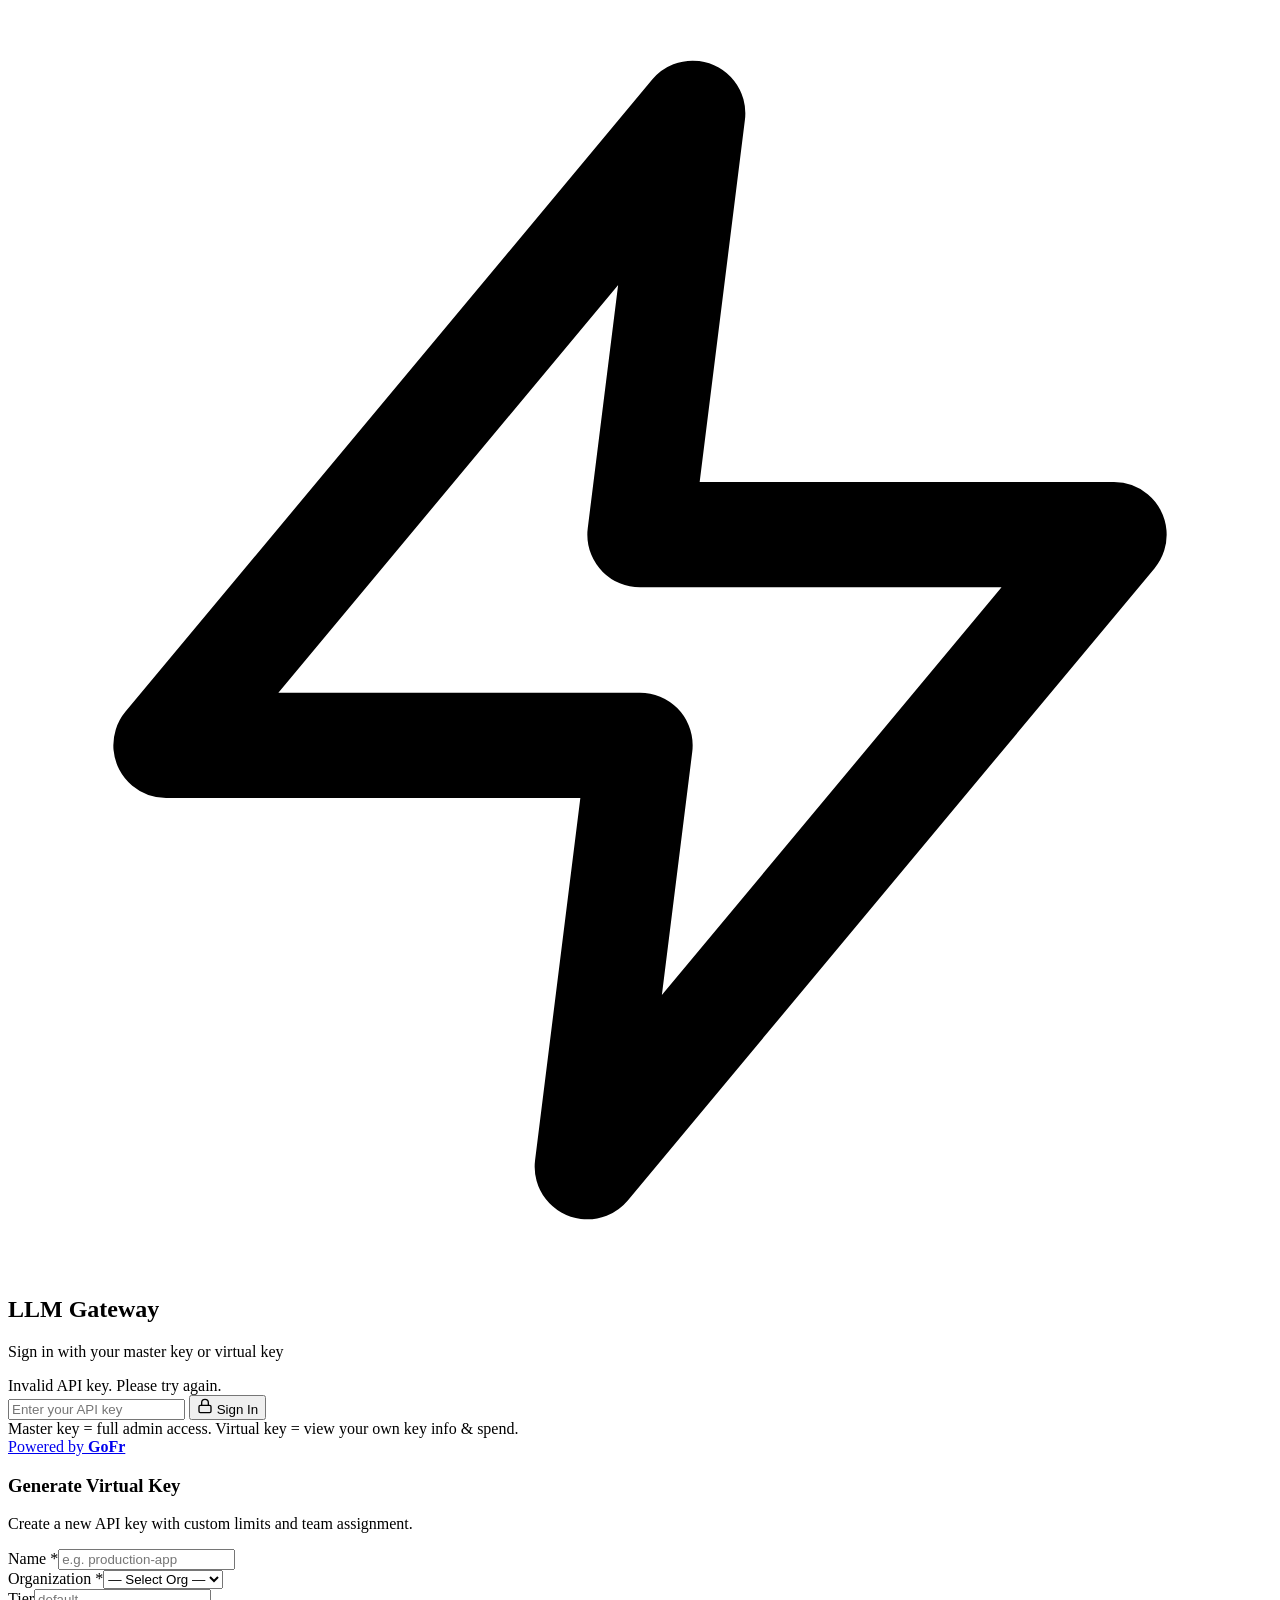
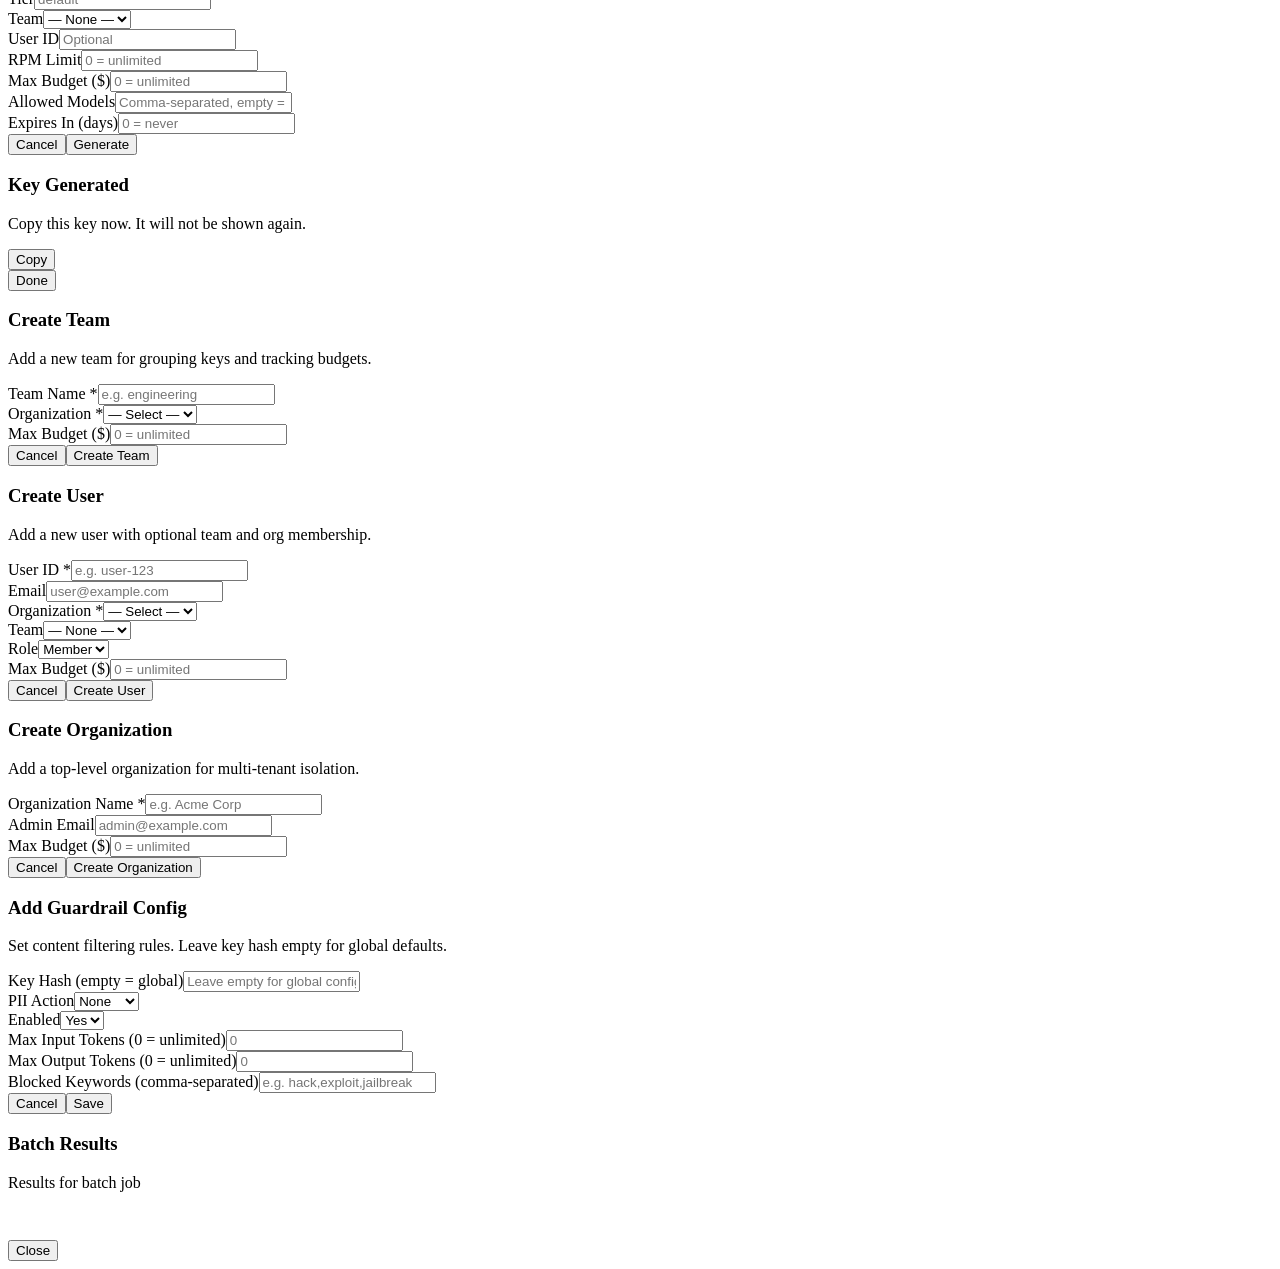
==== templates/admin.html @ 1cd93477 "implement with 6 providers" ====
<!DOCTYPE html>
<html lang="en">
<head>
  <meta charset="UTF-8">
  <meta name="viewport" content="width=device-width, initial-scale=1.0">
  <title>LLM Gateway - Admin</title>
  <link rel="stylesheet" href="/admin/style.css">
  <link rel="icon" href="data:image/svg+xml,<svg xmlns='http://www.w3.org/2000/svg' viewBox='0 0 100 100'><text y='.9em' font-size='90'>⚡</text></svg>">
</head>
<body>

<!-- Login -->
<div id="login" class="login-container">
  <div class="login-box">
    <div class="login-logo">
      <div class="login-logo-icon">
        <svg viewBox="0 0 24 24" fill="none" stroke="currentColor" stroke-width="2" stroke-linecap="round" stroke-linejoin="round"><path d="M13 2L3 14h9l-1 8 10-12h-9l1-8z"/></svg>
      </div>
    </div>
    <h2>LLM Gateway</h2>
    <p class="login-subtitle">Sign in with your master key or virtual key</p>
    <div class="login-error" id="login-error">Invalid API key. Please try again.</div>
    <input type="password" id="login-key" placeholder="Enter your API key" autocomplete="off">
    <button class="btn btn-primary" id="login-btn">
      <svg viewBox="0 0 24 24" width="16" height="16" fill="none" stroke="currentColor" stroke-width="2" stroke-linecap="round" stroke-linejoin="round"><rect x="3" y="11" width="18" height="11" rx="2" ry="2"/><path d="M7 11V7a5 5 0 0 1 10 0v4"/></svg>
      Sign In
    </button>
    <div class="login-hint">Master key = full admin access. Virtual key = view your own key info &amp; spend.</div>
    <div class="login-branding">
      <a href="https://gofr.dev" target="_blank" rel="noopener">
        <img src="/admin/gofr-logo.svg" alt="GoFr" onerror="this.style.display='none'">
        Powered by <strong class="gofr-logo-text">GoFr</strong>
      </a>
    </div>
  </div>
</div>

<!-- App -->
<div id="app" style="display:none">
  <!-- Sidebar -->
  <nav class="sidebar">
    <div class="sidebar-header">
      <div class="sidebar-logo">
        <svg viewBox="0 0 24 24" fill="none" stroke="currentColor" stroke-width="2" stroke-linecap="round" stroke-linejoin="round"><path d="M13 2L3 14h9l-1 8 10-12h-9l1-8z"/></svg>
      </div>
      <div class="sidebar-header-text">
        <h1>LLM Gateway</h1>
        <small>Admin Dashboard</small>
      </div>
    </div>
    <div class="sidebar-nav">

      <!-- User pages (virtual key holder) -->
      <div data-role="user">
        <div class="nav-section-label">My Account</div>
        <a class="nav-item" id="nav-dashboard">
          <svg viewBox="0 0 24 24" fill="none" stroke="currentColor" stroke-width="2" stroke-linecap="round" stroke-linejoin="round"><rect x="3" y="3" width="7" height="7" rx="1"/><rect x="14" y="3" width="7" height="7" rx="1"/><rect x="14" y="14" width="7" height="7" rx="1"/><rect x="3" y="14" width="7" height="7" rx="1"/></svg>
          Dashboard
        </a>
        <a class="nav-item" id="nav-mykey">
          <svg viewBox="0 0 24 24" fill="none" stroke="currentColor" stroke-width="2" stroke-linecap="round" stroke-linejoin="round"><path d="M21 2l-2 2m-7.61 7.61a5.5 5.5 0 1 1-7.778 7.778 5.5 5.5 0 0 1 7.777-7.777zm0 0L15.5 7.5m0 0l3 3L22 7l-3-3m-3.5 3.5L19 4"/></svg>
          My Key
        </a>
        <a class="nav-item" id="nav-myspend">
          <svg viewBox="0 0 24 24" fill="none" stroke="currentColor" stroke-width="2" stroke-linecap="round" stroke-linejoin="round"><line x1="12" y1="1" x2="12" y2="23"/><path d="M17 5H9.5a3.5 3.5 0 0 0 0 7h5a3.5 3.5 0 0 1 0 7H6"/></svg>
          My Usage
        </a>
        <div class="nav-section-label">Tools</div>
        <a class="nav-item" id="nav-playground">
          <svg viewBox="0 0 24 24" fill="none" stroke="currentColor" stroke-width="2" stroke-linecap="round" stroke-linejoin="round"><polygon points="5 3 19 12 5 21 5 3"/></svg>
          Playground
        </a>
        <div class="nav-section-label">Help</div>
        <a class="nav-item" id="nav-docs">
          <svg viewBox="0 0 24 24" fill="none" stroke="currentColor" stroke-width="2" stroke-linecap="round" stroke-linejoin="round"><path d="M2 3h6a4 4 0 0 1 4 4v14a3 3 0 0 0-3-3H2z"/><path d="M22 3h-6a4 4 0 0 0-4 4v14a3 3 0 0 1 3-3h7z"/></svg>
          API Docs
        </a>
      </div>

      <!-- Admin pages -->
      <div data-role="admin">
        <div class="nav-section-label">Overview</div>
        <a class="nav-item" id="nav-dashboard">
          <svg viewBox="0 0 24 24" fill="none" stroke="currentColor" stroke-width="2" stroke-linecap="round" stroke-linejoin="round"><rect x="3" y="3" width="7" height="7" rx="1"/><rect x="14" y="3" width="7" height="7" rx="1"/><rect x="14" y="14" width="7" height="7" rx="1"/><rect x="3" y="14" width="7" height="7" rx="1"/></svg>
          Dashboard
        </a>
        <a class="nav-item" id="nav-models">
          <svg viewBox="0 0 24 24" fill="none" stroke="currentColor" stroke-width="2" stroke-linecap="round" stroke-linejoin="round"><circle cx="12" cy="12" r="3"/><path d="M19.4 15a1.65 1.65 0 0 0 .33 1.82l.06.06a2 2 0 0 1 0 2.83 2 2 0 0 1-2.83 0l-.06-.06a1.65 1.65 0 0 0-1.82-.33 1.65 1.65 0 0 0-1 1.51V21a2 2 0 0 1-2 2 2 2 0 0 1-2-2v-.09A1.65 1.65 0 0 0 9 19.4a1.65 1.65 0 0 0-1.82.33l-.06.06a2 2 0 0 1-2.83 0 2 2 0 0 1 0-2.83l.06-.06A1.65 1.65 0 0 0 4.68 15a1.65 1.65 0 0 0-1.51-1H3a2 2 0 0 1-2-2 2 2 0 0 1 2-2h.09A1.65 1.65 0 0 0 4.6 9a1.65 1.65 0 0 0-.33-1.82l-.06-.06a2 2 0 0 1 0-2.83 2 2 0 0 1 2.83 0l.06.06A1.65 1.65 0 0 0 9 4.68a1.65 1.65 0 0 0 1-1.51V3a2 2 0 0 1 2-2 2 2 0 0 1 2 2v.09a1.65 1.65 0 0 0 1 1.51 1.65 1.65 0 0 0 1.82-.33l.06-.06a2 2 0 0 1 2.83 0 2 2 0 0 1 0 2.83l-.06.06a1.65 1.65 0 0 0-.33 1.82V9a1.65 1.65 0 0 0 1.51 1H21a2 2 0 0 1 2 2 2 2 0 0 1-2 2h-.09a1.65 1.65 0 0 0-1.51 1z"/></svg>
          Models
        </a>
        <a class="nav-item" id="nav-spend">
          <svg viewBox="0 0 24 24" fill="none" stroke="currentColor" stroke-width="2" stroke-linecap="round" stroke-linejoin="round"><line x1="12" y1="1" x2="12" y2="23"/><path d="M17 5H9.5a3.5 3.5 0 0 0 0 7h5a3.5 3.5 0 0 1 0 7H6"/></svg>
          Spend & Usage
        </a>
        <div class="nav-section-label">Management</div>
        <a class="nav-item" id="nav-keys">
          <svg viewBox="0 0 24 24" fill="none" stroke="currentColor" stroke-width="2" stroke-linecap="round" stroke-linejoin="round"><path d="M21 2l-2 2m-7.61 7.61a5.5 5.5 0 1 1-7.778 7.778 5.5 5.5 0 0 1 7.777-7.777zm0 0L15.5 7.5m0 0l3 3L22 7l-3-3m-3.5 3.5L19 4"/></svg>
          Virtual Keys
        </a>
        <a class="nav-item" id="nav-batches">
          <svg viewBox="0 0 24 24" fill="none" stroke="currentColor" stroke-width="2" stroke-linecap="round" stroke-linejoin="round"><polyline points="22 12 18 12 15 21 9 3 6 12 2 12"/></svg>
          Batch Jobs
        </a>
        <div class="nav-section-label">Organization</div>
        <a class="nav-item" id="nav-access">
          <svg viewBox="0 0 24 24" fill="none" stroke="currentColor" stroke-width="2" stroke-linecap="round" stroke-linejoin="round"><path d="M17 21v-2a4 4 0 0 0-4-4H5a4 4 0 0 0-4 4v2"/><circle cx="9" cy="7" r="4"/><path d="M23 21v-2a4 4 0 0 0-3-3.87"/><path d="M16 3.13a4 4 0 0 1 0 7.75"/></svg>
          Access Control
        </a>
        <div class="nav-section-label">Security</div>
        <a class="nav-item" id="nav-guardrails">
          <svg viewBox="0 0 24 24" fill="none" stroke="currentColor" stroke-width="2" stroke-linecap="round" stroke-linejoin="round"><path d="M12 22s8-4 8-10V5l-8-3-8 3v7c0 6 8 10 8 10z"/></svg>
          Guardrails
        </a>
        <a class="nav-item" id="nav-audit">
          <svg viewBox="0 0 24 24" fill="none" stroke="currentColor" stroke-width="2" stroke-linecap="round" stroke-linejoin="round"><path d="M14 2H6a2 2 0 0 0-2 2v16a2 2 0 0 0 2 2h12a2 2 0 0 0 2-2V8z"/><polyline points="14 2 14 8 20 8"/><line x1="16" y1="13" x2="8" y2="13"/><line x1="16" y1="17" x2="8" y2="17"/><polyline points="10 9 9 9 8 9"/></svg>
          Audit Log
        </a>
        <div class="nav-section-label">System</div>
        <a class="nav-item" id="nav-settings">
          <svg viewBox="0 0 24 24" fill="none" stroke="currentColor" stroke-width="2" stroke-linecap="round" stroke-linejoin="round"><circle cx="12" cy="12" r="3"/><path d="M19.4 15a1.65 1.65 0 0 0 .33 1.82l.06.06a2 2 0 0 1-2.83 2.83l-.06-.06a1.65 1.65 0 0 0-1.82-.33 1.65 1.65 0 0 0-1 1.51V21a2 2 0 0 1-4 0v-.09A1.65 1.65 0 0 0 9 19.4a1.65 1.65 0 0 0-1.82.33l-.06.06a2 2 0 0 1-2.83-2.83l.06-.06A1.65 1.65 0 0 0 4.68 15a1.65 1.65 0 0 0-1.51-1H3a2 2 0 0 1 0-4h.09A1.65 1.65 0 0 0 4.6 9a1.65 1.65 0 0 0-.33-1.82l-.06-.06a2 2 0 0 1 2.83-2.83l.06.06A1.65 1.65 0 0 0 9 4.68a1.65 1.65 0 0 0 1-1.51V3a2 2 0 0 1 4 0v.09a1.65 1.65 0 0 0 1 1.51 1.65 1.65 0 0 0 1.82-.33l.06-.06a2 2 0 0 1 2.83 2.83l-.06.06a1.65 1.65 0 0 0-.33 1.82V9c.26.604.852.997 1.51 1H21a2 2 0 0 1 0 4h-.09a1.65 1.65 0 0 0-1.51 1z"/></svg>
          Settings
        </a>
        <div class="nav-section-label">Tools</div>
        <a class="nav-item" id="nav-playground">
          <svg viewBox="0 0 24 24" fill="none" stroke="currentColor" stroke-width="2" stroke-linecap="round" stroke-linejoin="round"><polygon points="5 3 19 12 5 21 5 3"/></svg>
          Playground
        </a>
        <div class="nav-section-label">Help</div>
        <a class="nav-item" id="nav-docs">
          <svg viewBox="0 0 24 24" fill="none" stroke="currentColor" stroke-width="2" stroke-linecap="round" stroke-linejoin="round"><path d="M2 3h6a4 4 0 0 1 4 4v14a3 3 0 0 0-3-3H2z"/><path d="M22 3h-6a4 4 0 0 0-4 4v14a3 3 0 0 1 3-3h7z"/></svg>
          API Docs
        </a>
      </div>
    </div>
    <div class="sidebar-footer">
      <a href="https://gofr.dev" target="_blank" rel="noopener" class="powered-by">
        <img src="/admin/gofr-logo.svg" alt="GoFr" onerror="this.style.display='none'">
        Powered by <span class="gofr-logo-text">GoFr</span>
      </a>
    </div>
  </nav>

  <!-- Main content wrapper -->
  <div class="main-wrapper">
    <div class="topbar">
      <div class="topbar-left">
        <span class="topbar-breadcrumb">Admin &rsaquo; <span id="topbar-page">Dashboard</span></span>
      </div>
      <div class="topbar-right">
        <span class="topbar-role role-admin" id="topbar-role-badge">Admin</span>
        <div class="topbar-user">
          <div class="topbar-avatar" id="topbar-avatar">A</div>
          <span>Admin</span>
        </div>
        <button class="btn-logout" id="btn-logout">
          <svg viewBox="0 0 24 24" fill="none" stroke="currentColor" stroke-width="2" stroke-linecap="round" stroke-linejoin="round"><path d="M9 21H5a2 2 0 0 1-2-2V5a2 2 0 0 1 2-2h4"/><polyline points="16 17 21 12 16 7"/><line x1="21" y1="12" x2="9" y2="12"/></svg>
          Logout
        </button>
      </div>
    </div>

    <main class="main">

      <!-- ==================== ADMIN DASHBOARD ==================== -->
      <div id="page-dashboard">
        <!-- Admin dashboard content -->
        <div data-role="admin">
          <div class="page-header">
            <div><h2>Dashboard</h2><div class="page-header-subtitle">Gateway overview and quick actions</div></div>
            <div class="page-header-actions">
              <button class="btn btn-secondary" id="btn-refresh-dash">
                <svg viewBox="0 0 24 24" width="16" height="16" fill="none" stroke="currentColor" stroke-width="2" stroke-linecap="round" stroke-linejoin="round"><polyline points="23 4 23 10 17 10"/><polyline points="1 20 1 14 7 14"/><path d="M3.51 9a9 9 0 0 1 14.85-3.36L23 10M1 14l4.64 4.36A9 9 0 0 0 20.49 15"/></svg>
                Refresh
              </button>
            </div>
          </div>
          <div class="stats-grid">
            <div class="stat-card"><div class="stat-card-header"><div class="label">Gateway Status</div><div class="stat-card-icon success"><svg viewBox="0 0 24 24" fill="none" stroke="currentColor" stroke-width="2"><path d="M22 11.08V12a10 10 0 1 1-5.93-9.14"/><polyline points="22 4 12 14.01 9 11.01"/></svg></div></div><div class="value success" id="stat-status">&mdash;</div><div class="stat-footer">System health check</div></div>
            <div class="stat-card"><div class="stat-card-header"><div class="label">Models</div><div class="stat-card-icon accent"><svg viewBox="0 0 24 24" fill="none" stroke="currentColor" stroke-width="2"><circle cx="12" cy="12" r="3"/></svg></div></div><div class="value accent" id="stat-models">&mdash;</div><div class="stat-footer">Across all providers</div></div>
            <div class="stat-card"><div class="stat-card-header"><div class="label">Virtual Keys</div><div class="stat-card-icon purple"><svg viewBox="0 0 24 24" fill="none" stroke="currentColor" stroke-width="2"><path d="M21 2l-2 2m-7.61 7.61a5.5 5.5 0 1 1-7.778 7.778 5.5 5.5 0 0 1 7.777-7.777zm0 0L15.5 7.5"/></svg></div></div><div class="value purple" id="stat-keys">&mdash;</div><div class="stat-footer">Active API keys</div></div>
            <div class="stat-card"><div class="stat-card-header"><div class="label">Batch Jobs</div><div class="stat-card-icon warning"><svg viewBox="0 0 24 24" fill="none" stroke="currentColor" stroke-width="2"><polyline points="22 12 18 12 15 21 9 3 6 12 2 12"/></svg></div></div><div class="value warning" id="stat-batches">&mdash;</div><div class="stat-footer">Total submitted</div></div>
          </div>
          <div class="quick-actions">
            <div class="quick-action" onclick="navigate('keys');setTimeout(showGenerateKeyModal,100)"><div class="quick-action-icon" style="background:var(--accent-glow);color:var(--accent)"><svg viewBox="0 0 24 24" fill="none" stroke="currentColor" stroke-width="2"><line x1="12" y1="5" x2="12" y2="19"/><line x1="5" y1="12" x2="19" y2="12"/></svg></div><div class="quick-action-text"><h4>Generate Key</h4><p>Create a new virtual API key</p></div></div>
            <div class="quick-action" onclick="navigate('spend')"><div class="quick-action-icon" style="background:var(--success-glow);color:var(--success)"><svg viewBox="0 0 24 24" fill="none" stroke="currentColor" stroke-width="2"><line x1="12" y1="1" x2="12" y2="23"/><path d="M17 5H9.5a3.5 3.5 0 0 0 0 7h5a3.5 3.5 0 0 1 0 7H6"/></svg></div><div class="quick-action-text"><h4>View Spend</h4><p>Analyze costs across models</p></div></div>
            <div class="quick-action" onclick="navigate('access')"><div class="quick-action-icon" style="background:var(--purple-glow);color:var(--purple)"><svg viewBox="0 0 24 24" fill="none" stroke="currentColor" stroke-width="2"><path d="M17 21v-2a4 4 0 0 0-4-4H5a4 4 0 0 0-4 4v2"/><circle cx="9" cy="7" r="4"/></svg></div><div class="quick-action-text"><h4>Access Control</h4><p>Teams, users &amp; organizations</p></div></div>
          </div>
          <div class="dashboard-grid">
            <div class="card"><div class="card-header"><h3>Recent Activity</h3><button class="btn btn-ghost btn-sm" onclick="navigate('spend')">View All</button></div><div class="card-body no-pad" id="dashboard-activity"><div class="empty-state"><div class="empty-state-icon"><svg viewBox="0 0 24 24" fill="none" stroke="currentColor" stroke-width="2"><polyline points="22 12 18 12 15 21 9 3 6 12 2 12"/></svg></div><h4>No recent activity</h4><p>Activity appears once requests flow through the gateway.</p></div></div></div>
            <div class="card"><div class="card-header"><h3>System Info</h3></div><div class="card-body no-pad" id="dashboard-info">
              <div class="activity-item"><div class="activity-dot accent"></div><div class="activity-text">Framework</div><div class="activity-time" style="color:var(--accent);font-weight:500">GoFr</div></div>
              <div class="activity-item"><div class="activity-dot success"></div><div class="activity-text">Database</div><div class="activity-time">PostgreSQL</div></div>
              <div class="activity-item"><div class="activity-dot success"></div><div class="activity-text">Cache</div><div class="activity-time">Redis</div></div>
              <div class="activity-item"><div class="activity-dot accent"></div><div class="activity-text">Guardrails</div><div class="activity-time">Enabled</div></div>
              <div class="activity-item"><div class="activity-dot success"></div><div class="activity-text">Teams</div><div class="activity-time" id="info-teams">&mdash;</div></div>
              <div class="activity-item"><div class="activity-dot success"></div><div class="activity-text">Users</div><div class="activity-time" id="info-users">&mdash;</div></div>
            </div></div>
          </div>
        </div>

        <!-- User dashboard content -->
        <div data-role="user">
          <div class="page-header">
            <div><h2>My Dashboard</h2><div class="page-header-subtitle">Your key information and usage overview</div></div>
            <div class="page-header-actions">
              <button class="btn btn-secondary" id="btn-refresh-dash">
                <svg viewBox="0 0 24 24" width="16" height="16" fill="none" stroke="currentColor" stroke-width="2"><polyline points="23 4 23 10 17 10"/><polyline points="1 20 1 14 7 14"/><path d="M3.51 9a9 9 0 0 1 14.85-3.36L23 10M1 14l4.64 4.36A9 9 0 0 0 20.49 15"/></svg>
                Refresh
              </button>
            </div>
          </div>
          <div class="stats-grid" id="user-dash-stats"></div>
          <div class="dashboard-grid">
            <div class="card" id="user-dash-spend"><div class="card-header"><h3>My Usage</h3></div><div class="card-body"><p class="text-muted">Loading...</p></div></div>
            <div class="card"><div class="card-header"><h3>Key Details</h3></div><div class="card-body no-pad" id="user-dash-info"><p class="text-muted" style="padding:20px">Loading...</p></div></div>
          </div>
        </div>
      </div>

      <!-- ==================== MY KEY (user) ==================== -->
      <div id="page-mykey" class="hidden">
        <div class="page-header"><div><h2>My Key</h2><div class="page-header-subtitle">Your virtual key details and limits</div></div></div>
        <div id="mykey-content"><p class="text-muted">Loading...</p></div>
      </div>

      <!-- ==================== MY SPEND (user) ==================== -->
      <div id="page-myspend" class="hidden">
        <div class="page-header">
          <div><h2>My Usage</h2><div class="page-header-subtitle">Your personal spend and token usage</div></div>
          <div class="page-header-actions">
            <select id="myspend-group-by" style="width:160px">
              <option value="model">Group by Model</option>
              <option value="provider">Group by Provider</option>
            </select>
            <button class="btn btn-secondary" onclick="loadMySpend()">Refresh</button>
          </div>
        </div>
        <div class="spend-summary">
          <div class="spend-card"><div class="label">My Total Spend</div><div class="value" id="myspend-total" style="color:var(--success)">$0.00</div></div>
          <div class="spend-card"><div class="label">My Requests</div><div class="value" id="myspend-requests" style="color:var(--accent)">0</div></div>
          <div class="spend-card"><div class="label">My Tokens</div><div class="value" id="myspend-tokens" style="color:var(--purple)">0</div></div>
        </div>
        <div class="card"><div class="card-header"><h3>Usage Breakdown</h3></div><div class="card-body no-pad">
          <table><thead><tr><th id="myspend-col-group">Model</th><th>Requests</th><th>Tokens</th><th>Cost</th></tr></thead>
          <tbody id="myspend-tbody"><tr><td colspan="4" class="text-muted" style="text-align:center;padding:40px">Loading...</td></tr></tbody></table>
        </div></div>
      </div>

      <!-- ==================== MODELS (admin) ==================== -->
      <div id="page-models" class="hidden">
        <div class="page-header">
          <div><h2>Models</h2><div class="page-header-subtitle">All available models across configured providers</div></div>
          <div class="page-header-actions">
            <input type="text" id="models-search" placeholder="Search models..." style="width:240px">
            <button class="btn btn-secondary" onclick="loadModels()">Refresh</button>
          </div>
        </div>
        <div class="stats-grid" id="models-provider-stats"></div>
        <div class="card"><div class="card-body no-pad">
          <table><thead><tr><th>Model ID</th><th>Provider</th><th>Type</th></tr></thead>
          <tbody id="models-tbody"><tr><td colspan="3" class="text-muted" style="text-align:center;padding:40px">Loading...</td></tr></tbody></table>
        </div></div>
      </div>

      <!-- ==================== SPEND (admin) ==================== -->
      <div id="page-spend" class="hidden">
        <div class="page-header">
          <div><h2>Spend & Usage</h2><div class="page-header-subtitle">Cost breakdown across models and providers</div></div>
          <div class="page-header-actions">
            <select id="spend-group-by" style="width:160px"><option value="model">Group by Model</option><option value="provider">Group by Provider</option><option value="key">Group by Key</option><option value="team">Group by Team</option><option value="user">Group by User</option><option value="org">Group by Org</option></select>
            <button class="btn btn-secondary" onclick="loadSpend()">Refresh</button>
          </div>
        </div>
        <div class="spend-summary">
          <div class="spend-card"><div class="label">Total Spend</div><div class="value" id="spend-total" style="color:var(--success)">$0.00</div></div>
          <div class="spend-card"><div class="label">Total Requests</div><div class="value" id="spend-requests" style="color:var(--accent)">0</div></div>
          <div class="spend-card"><div class="label">Total Tokens</div><div class="value" id="spend-tokens" style="color:var(--purple)">0</div></div>
        </div>
        <div class="card"><div class="card-header"><h3 id="spend-table-title">Usage by Model</h3></div><div class="card-body no-pad">
          <table><thead><tr><th id="spend-col-group">Model</th><th>Requests</th><th>Tokens</th><th>Cost</th><th>Period</th></tr></thead>
          <tbody id="spend-tbody"><tr><td colspan="5" class="text-muted" style="text-align:center;padding:40px">Loading...</td></tr></tbody></table>
        </div></div>
      </div>

      <!-- ==================== KEYS (admin) ==================== -->
      <div id="page-keys" class="hidden">
        <div class="page-header">
          <div><h2>Virtual Keys</h2><div class="page-header-subtitle">Manage API keys for your teams and applications</div></div>
          <div class="page-header-actions">
            <button class="btn btn-secondary" onclick="loadKeys()">Refresh</button>
            <button class="btn btn-primary" id="btn-generate-key"><svg viewBox="0 0 24 24" width="16" height="16" fill="none" stroke="currentColor" stroke-width="2"><line x1="12" y1="5" x2="12" y2="19"/><line x1="5" y1="12" x2="19" y2="12"/></svg> Generate Key</button>
          </div>
        </div>
        <div class="card"><div class="card-body no-pad">
          <table><thead><tr><th>Key Prefix</th><th>Name</th><th>Team</th><th>Tier</th><th>RPM Limit</th><th>Status</th><th style="text-align:right">Actions</th></tr></thead>
          <tbody id="keys-tbody"><tr><td colspan="7" class="text-muted" style="text-align:center;padding:40px">Loading...</td></tr></tbody></table>
        </div></div>
      </div>

      <!-- ==================== BATCHES (admin) ==================== -->
      <div id="page-batches" class="hidden">
        <div class="page-header"><div><h2>Batch Jobs</h2><div class="page-header-subtitle">Submit and track batch processing jobs</div></div><div class="page-header-actions"><button class="btn btn-secondary" onclick="loadBatches()">Refresh</button></div></div>
        <div class="card"><div class="card-body no-pad">
          <table><thead><tr><th>ID</th><th>Status</th><th>Total</th><th>Progress</th><th>Created</th><th style="text-align:right">Actions</th></tr></thead>
          <tbody id="batches-tbody"><tr><td colspan="6" class="text-muted" style="text-align:center;padding:40px">Loading...</td></tr></tbody></table>
        </div></div>
      </div>

      <!-- ==================== ACCESS CONTROL (admin) ==================== -->
      <div id="page-access" class="hidden">
        <div class="page-header">
          <div><h2>Access Control</h2><div class="page-header-subtitle">Manage teams, users, and organizations</div></div>
        </div>
        <div class="tab-bar" id="access-tabs">
          <button class="tab active" data-tab="teams" onclick="switchAccessTab('teams')">Teams</button>
          <button class="tab" data-tab="users" onclick="switchAccessTab('users')">Users</button>
          <button class="tab" data-tab="orgs" onclick="switchAccessTab('orgs')">Organizations</button>
        </div>

        <div id="access-tab-teams">
          <div style="display:flex;justify-content:flex-end;gap:8px;margin-bottom:16px">
            <button class="btn btn-secondary" onclick="loadTeams()">Refresh</button>
            <button class="btn btn-primary" id="btn-create-team"><svg viewBox="0 0 24 24" width="16" height="16" fill="none" stroke="currentColor" stroke-width="2"><line x1="12" y1="5" x2="12" y2="19"/><line x1="5" y1="12" x2="19" y2="12"/></svg> Create Team</button>
          </div>
          <div class="card"><div class="card-body no-pad">
            <table><thead><tr><th>ID</th><th>Name</th><th>Org ID</th><th>Max Budget</th><th>Created</th><th style="text-align:right">Actions</th></tr></thead>
            <tbody id="teams-tbody"><tr><td colspan="6" class="text-muted" style="text-align:center;padding:40px">Loading...</td></tr></tbody></table>
          </div></div>
        </div>

        <div id="access-tab-users" class="hidden">
          <div style="display:flex;justify-content:flex-end;gap:8px;margin-bottom:16px">
            <button class="btn btn-secondary" onclick="loadUsers()">Refresh</button>
            <button class="btn btn-primary" id="btn-create-user"><svg viewBox="0 0 24 24" width="16" height="16" fill="none" stroke="currentColor" stroke-width="2"><line x1="12" y1="5" x2="12" y2="19"/><line x1="5" y1="12" x2="19" y2="12"/></svg> Create User</button>
          </div>
          <div class="card"><div class="card-body no-pad">
            <table><thead><tr><th>ID</th><th>User ID</th><th>Email</th><th>Role</th><th>Team</th><th>Org</th><th>Max Budget</th><th style="text-align:right">Actions</th></tr></thead>
            <tbody id="users-tbody"><tr><td colspan="8" class="text-muted" style="text-align:center;padding:40px">Loading...</td></tr></tbody></table>
          </div></div>
        </div>

        <div id="access-tab-orgs" class="hidden">
          <div style="display:flex;justify-content:flex-end;gap:8px;margin-bottom:16px">
            <button class="btn btn-secondary" onclick="loadOrgs()">Refresh</button>
            <button class="btn btn-primary" id="btn-create-org"><svg viewBox="0 0 24 24" width="16" height="16" fill="none" stroke="currentColor" stroke-width="2"><line x1="12" y1="5" x2="12" y2="19"/><line x1="5" y1="12" x2="19" y2="12"/></svg> Create Organization</button>
          </div>
          <div class="card"><div class="card-body no-pad">
            <table><thead><tr><th>ID</th><th>Name</th><th>Admin</th><th>Max Budget</th><th>Created</th><th style="text-align:right">Actions</th></tr></thead>
            <tbody id="orgs-tbody"><tr><td colspan="6" class="text-muted" style="text-align:center;padding:40px">Loading...</td></tr></tbody></table>
          </div></div>
        </div>
      </div>

      <!-- ==================== GUARDRAILS (admin) ==================== -->
      <div id="page-guardrails" class="hidden">
        <div class="page-header">
          <div><h2>Guardrails</h2><div class="page-header-subtitle">Content filtering and safety configurations (env defaults + DB overrides)</div></div>
          <div class="page-header-actions">
            <button class="btn btn-secondary" onclick="loadGuardrails()">Refresh</button>
            <button class="btn btn-primary" id="btn-add-guardrail"><svg viewBox="0 0 24 24" width="16" height="16" fill="none" stroke="currentColor" stroke-width="2"><line x1="12" y1="5" x2="12" y2="19"/><line x1="5" y1="12" x2="19" y2="12"/></svg> Add Config</button>
          </div>
        </div>
        <div class="guardrail-info card">
          <div class="card-body" style="padding:14px 20px;font-size:12px;color:var(--text-muted);line-height:1.6">
            <strong style="color:var(--text-secondary)">How it works:</strong> Environment variables set the global defaults. DB configs (below) override them. A row with empty key_hash is the <strong>global DB override</strong>. Rows with a key_hash apply only to that specific virtual key.
          </div>
        </div>
        <div class="card"><div class="card-header"><h3>Guardrail Configurations</h3></div><div class="card-body no-pad">
          <table><thead><tr><th>Scope</th><th>PII Action</th><th>Max Input Tokens</th><th>Max Output Tokens</th><th>Blocked Keywords</th><th>Enabled</th><th style="text-align:right">Actions</th></tr></thead>
          <tbody id="guardrails-tbody"><tr><td colspan="7" class="text-muted" style="text-align:center;padding:40px">Loading...</td></tr></tbody></table>
        </div></div>
      </div>

      <!-- ==================== SETTINGS (admin) ==================== -->
      <div id="page-settings" class="hidden">
        <div class="page-header">
          <div><h2>Settings</h2><div class="page-header-subtitle">Current gateway configuration (from environment / .env file)</div></div>
          <div class="page-header-actions"><button class="btn btn-secondary" onclick="loadSettings()">Refresh</button></div>
        </div>
        <div class="card" style="margin-bottom: 20px">
          <div class="card-header"><h3>Provider Configuration</h3><div class="card-header-subtitle" style="font-size:12px;color:var(--text-muted);margin-left:12px">Add or update provider API keys. Changes take effect on restart.</div></div>
          <div class="card-body">
            <div class="settings-provider-grid" id="provider-config-form">
              <div class="form-group">
                <label>OpenAI API Key</label>
                <div class="settings-input-row">
                  <input type="password" id="cfg-openai-key" placeholder="sk-..." class="settings-key-input">
                  <button class="btn btn-sm btn-secondary" onclick="toggleKeyVisibility('cfg-openai-key')">Show</button>
                </div>
                <span class="settings-provider-status" id="cfg-openai-status"></span>
              </div>
              <div class="form-group">
                <label>Anthropic API Key</label>
                <div class="settings-input-row">
                  <input type="password" id="cfg-anthropic-key" placeholder="sk-ant-...">
                  <button class="btn btn-sm btn-secondary" onclick="toggleKeyVisibility('cfg-anthropic-key')">Show</button>
                </div>
                <span class="settings-provider-status" id="cfg-anthropic-status"></span>
              </div>
              <div class="form-group">
                <label>Groq API Key</label>
                <div class="settings-input-row">
                  <input type="password" id="cfg-groq-key" placeholder="gsk_...">
                  <button class="btn btn-sm btn-secondary" onclick="toggleKeyVisibility('cfg-groq-key')">Show</button>
                </div>
                <span class="settings-provider-status" id="cfg-groq-status"></span>
              </div>
              <div class="form-group">
                <label>DeepSeek API Key</label>
                <div class="settings-input-row">
                  <input type="password" id="cfg-deepseek-key" placeholder="sk-...">
                  <button class="btn btn-sm btn-secondary" onclick="toggleKeyVisibility('cfg-deepseek-key')">Show</button>
                </div>
                <span class="settings-provider-status" id="cfg-deepseek-status"></span>
              </div>
              <div class="form-group">
                <label>Gemini API Key</label>
                <div class="settings-input-row">
                  <input type="password" id="cfg-gemini-key" placeholder="AI...">
                  <button class="btn btn-sm btn-secondary" onclick="toggleKeyVisibility('cfg-gemini-key')">Show</button>
                </div>
                <span class="settings-provider-status" id="cfg-gemini-status"></span>
              </div>
              <div class="form-group">
                <label>Ollama Base URL</label>
                <div class="settings-input-row">
                  <input type="text" id="cfg-ollama-url" placeholder="http://localhost:11434">
                </div>
                <span class="settings-provider-status" id="cfg-ollama-status"></span>
              </div>
            </div>
            <div style="margin-top: 16px; display: flex; gap: 8px;">
              <button class="btn btn-primary" id="save-provider-config" onclick="saveProviderConfig()">Save Provider Config</button>
              <span id="provider-config-status" style="align-self: center; font-size: 13px; color: var(--text-secondary)"></span>
            </div>
          </div>
        </div>
        <div id="settings-content"><p class="text-muted">Loading...</p></div>
      </div>

      <!-- ==================== AUDIT LOG (admin) ==================== -->
      <div id="page-audit" class="hidden">
        <div class="page-header">
          <div><h2>Audit Log</h2><div class="page-header-subtitle">Track all administrative actions</div></div>
          <div class="page-header-actions">
            <select id="audit-entity-filter" style="width:150px"><option value="">All Entities</option><option value="team">Teams</option><option value="user">Users</option><option value="organization">Organizations</option><option value="virtual_key">Virtual Keys</option></select>
            <select id="audit-action-filter" style="width:150px"><option value="">All Actions</option><option value="create">Create</option><option value="delete">Delete</option><option value="rotate">Rotate</option></select>
            <button class="btn btn-secondary" onclick="loadAudit()">Refresh</button>
          </div>
        </div>
        <div class="card"><div class="card-body no-pad">
          <table><thead><tr><th>ID</th><th>Action</th><th>Entity Type</th><th>Entity ID</th><th>Actor</th><th>Details</th><th>Timestamp</th></tr></thead>
          <tbody id="audit-tbody"><tr><td colspan="7" class="text-muted" style="text-align:center;padding:40px">Loading...</td></tr></tbody></table>
        </div></div>
      </div>

      <!-- ==================== PLAYGROUND ==================== -->
      <div id="page-playground" class="hidden">
        <div class="page-header">
          <div><h2>API Playground</h2><div class="page-header-subtitle">Test API calls directly from your browser</div></div>
        </div>
        <div class="playground-layout">
          <div class="playground-input card">
            <div class="card-header"><h3>Request</h3></div>
            <div class="card-body">
              <div class="form-group">
                <label>Model</label>
                <select id="pg-model"><option value="">Loading models...</option></select>
              </div>
              <div class="form-group">
                <label>System Prompt <span class="text-muted">(optional)</span></label>
                <textarea id="pg-system" rows="2" placeholder="You are a helpful assistant."></textarea>
              </div>
              <div class="form-group">
                <label>Message</label>
                <textarea id="pg-message" rows="6" placeholder="Type your message here... (Ctrl+Enter to send)"></textarea>
              </div>
              <div class="form-row">
                <div class="form-group">
                  <label>Temperature: <span id="pg-temp-value">0.7</span></label>
                  <input type="range" id="pg-temperature" min="0" max="2" step="0.1" value="0.7">
                </div>
                <div class="form-group">
                  <label>Max Tokens</label>
                  <input type="number" id="pg-max-tokens" value="1000" min="1" max="128000">
                </div>
              </div>
              <div class="form-row" style="align-items:center">
                <div class="form-group" style="flex:0 0 auto">
                  <label style="display:flex;align-items:center;gap:8px;cursor:pointer"><input type="checkbox" id="pg-websearch" style="width:auto"> Enable Web Search</label>
                </div>
                <div class="form-group" id="pg-websearch-opts" style="display:none">
                  <label>Search Context</label>
                  <select id="pg-search-context" style="width:auto"><option value="medium">Medium</option><option value="low">Low</option><option value="high">High</option></select>
                </div>
              </div>
              <button class="btn btn-primary" id="pg-send" style="width:100%;justify-content:center">
                <svg viewBox="0 0 24 24" width="16" height="16" fill="none" stroke="currentColor" stroke-width="2" stroke-linecap="round" stroke-linejoin="round"><line x1="22" y1="2" x2="11" y2="13"/><polygon points="22 2 15 22 11 13 2 9 22 2"/></svg>
                Send Request
              </button>
            </div>
          </div>
          <div class="playground-output card">
            <div class="card-header">
              <h3>Response</h3>
              <div class="playground-tabs">
                <button class="playground-tab active" data-tab="response" onclick="switchPlaygroundTab('response')">Output</button>
                <button class="playground-tab" data-tab="curl" onclick="switchPlaygroundTab('curl')">Request</button>
              </div>
            </div>
            <div class="card-body">
              <div id="pg-tab-response">
                <div class="playground-response" id="pg-response">
                  <div class="empty-state" style="padding:32px 16px">
                    <div class="empty-state-icon"><svg viewBox="0 0 24 24" fill="none" stroke="currentColor" stroke-width="2"><polygon points="5 3 19 12 5 21 5 3"/></svg></div>
                    <h4>Ready to test</h4>
                    <p>Select a model, type a message, and hit Send to see the response here.</p>
                  </div>
                </div>
                <div class="playground-meta hidden" id="pg-meta">
                  <div class="playground-meta-item"><span class="playground-meta-label">Model</span><span id="pg-meta-model">--</span></div>
                  <div class="playground-meta-item"><span class="playground-meta-label">Latency</span><span id="pg-meta-latency">--</span></div>
                  <div class="playground-meta-item"><span class="playground-meta-label">Prompt Tokens</span><span id="pg-meta-prompt-tokens">--</span></div>
                  <div class="playground-meta-item"><span class="playground-meta-label">Completion Tokens</span><span id="pg-meta-completion-tokens">--</span></div>
                  <div class="playground-meta-item"><span class="playground-meta-label">Total Tokens</span><span id="pg-meta-total-tokens">--</span></div>
                  <div class="playground-meta-item"><span class="playground-meta-label">Cost</span><span id="pg-meta-cost">--</span></div>
                  <div class="playground-meta-item"><span class="playground-meta-label">Cached</span><span id="pg-meta-cached">--</span></div>
                </div>
              </div>
              <div id="pg-tab-curl" class="hidden">
                <div class="playground-curl">
                  <button class="btn btn-secondary btn-sm playground-curl-copy" id="pg-curl-copy" onclick="copyPlaygroundCurl()">
                    <svg viewBox="0 0 24 24" width="14" height="14" fill="none" stroke="currentColor" stroke-width="2" stroke-linecap="round" stroke-linejoin="round"><rect x="9" y="9" width="13" height="13" rx="2" ry="2"/><path d="M5 15H4a2 2 0 0 1-2-2V4a2 2 0 0 1 2-2h9a2 2 0 0 1 2 2v1"/></svg>
                    Copy
                  </button>
                  <pre id="pg-curl-content">Send a request to see the equivalent curl command here.</pre>
                </div>
              </div>
            </div>
          </div>
        </div>
      </div>

      <!-- ==================== API DOCS ==================== -->
      <div id="page-docs" class="hidden">
        <div class="page-header"><div><h2>Documentation</h2><div class="page-header-subtitle">Complete guide to using the LLM Gateway</div></div></div>

        <div class="docs-layout">
        <!-- Sticky sidebar TOC -->
        <nav class="docs-sidebar" id="docs-sidebar">
          <div class="docs-sidebar-title">Contents</div>
          <a onclick="docNav('docs-overview')" class="docs-nav-item active" data-doc="docs-overview">Overview</a>
          <a onclick="docNav('docs-quickstart')" class="docs-nav-item" data-doc="docs-quickstart">Quickstart</a>
          <a onclick="docNav('docs-usecases')" class="docs-nav-item" data-doc="docs-usecases">Use Cases</a>
          <a onclick="docNav('docs-cost-optimization')" class="docs-nav-item" data-doc="docs-cost-optimization">Cost Optimization</a>
          <a onclick="docNav('docs-clients')" class="docs-nav-item" data-doc="docs-clients">Client Libraries</a>
          <div class="docs-nav-divider">API Reference</div>
          <a onclick="docNav('docs-chat')" class="docs-nav-item" data-doc="docs-chat">Chat Completions</a>
          <a onclick="docNav('docs-streaming')" class="docs-nav-item" data-doc="docs-streaming">Streaming</a>
          <a onclick="docNav('docs-embeddings')" class="docs-nav-item" data-doc="docs-embeddings">Embeddings</a>
          <a onclick="docNav('docs-models')" class="docs-nav-item" data-doc="docs-models">Models</a>
          <a onclick="docNav('docs-images')" class="docs-nav-item" data-doc="docs-images">Images &amp; Audio</a>
          <div class="docs-nav-divider">Platform</div>
          <a onclick="docNav('docs-routing')" class="docs-nav-item" data-doc="docs-routing">Routing &amp; Reliability</a>
          <a onclick="docNav('docs-keys')" class="docs-nav-item" data-doc="docs-keys">Virtual Keys</a>
          <a onclick="docNav('docs-multitenancy')" class="docs-nav-item" data-doc="docs-multitenancy">Multi-Tenancy</a>
          <a onclick="docNav('docs-spend')" class="docs-nav-item" data-doc="docs-spend">Spend Tracking</a>
          <a onclick="docNav('docs-guardrails-doc')" class="docs-nav-item" data-doc="docs-guardrails-doc">Guardrails</a>
          <a onclick="docNav('docs-batches')" class="docs-nav-item" data-doc="docs-batches">Batch Processing</a>
          <a onclick="docNav('docs-config-ref')" class="docs-nav-item" data-doc="docs-config-ref">Configuration</a>
        </nav>

        <div class="docs-content">
        <!-- ===== OVERVIEW ===== -->
        <div class="docs-section" id="docs-overview">
          <h3 class="docs-section-title">What is LLM Gateway?</h3>
          <p class="docs-text">LLM Gateway is a <strong>unified API proxy</strong> for large language models. It sits between your application and LLM providers (OpenAI, Anthropic, Groq, DeepSeek, Gemini, Ollama), giving you a single <strong>OpenAI-compatible</strong> endpoint with built-in cost tracking, caching, rate limiting, guardrails, and multi-provider routing.</p>
          <p class="docs-text">Think of it as a <strong>smart reverse proxy for AI</strong>. Your application sends requests to the gateway using the standard OpenAI API format. The gateway handles provider translation, retries, failover, caching, and observability &mdash; so you don't have to.</p>
          <div class="docs-callout">
            <strong>Key insight:</strong> You change one line &mdash; the <code>base_url</code> &mdash; in any OpenAI-compatible client library and instantly gain access to all providers, caching, budgets, and routing. No code changes beyond that.
          </div>
          <div class="docs-code-block">
            <div class="docs-code-header">Architecture at a glance</div>
            <pre>
  Your App                    LLM Gateway                        Providers
 +---------+    OpenAI API    +-------------------+    Native    +-----------+
 |  Python |  ------------->  | Auth & Rate Limit |  -------->  |  OpenAI   |
 |  Node   |                  | Cache Check       |             |  Claude   |
 |  Go     |                  | Guardrails        |             |  Groq     |
 |  curl   |                  | Router + Retry    |             |  DeepSeek |
 +---------+  <-------------  | Cost Tracking     |  <--------  |  Gemini   |
               cached/fresh   | Budget Check      |             |  Ollama   |
                              +-------------------+             +-----------+
                                     |
                             +-------+-------+
                             |  PostgreSQL   |  Redis  |
                             |  (budgets,    | (cache, |
                             |   keys, audit)|  RPM)   |
                             +---------------+---------+</pre>
          </div>
        </div>

        <!-- ===== QUICKSTART ===== -->
        <div class="docs-section" id="docs-quickstart">
          <h3 class="docs-section-title">Quickstart</h3>
          <p class="docs-text">Get the gateway running and make your first request in under 5 minutes.</p>

          <div class="docs-callout"><strong>Prerequisites:</strong> Go 1.25+, PostgreSQL, Redis. Provider API keys (at least one of OpenAI, Anthropic, etc.).</div>

          <h4 class="docs-step-title">Step 1: Configure</h4>
          <p class="docs-text">Create a <code>configs/.env</code> file with your provider keys and a master key for admin access:</p>
          <div class="docs-code-block">
            <div class="docs-code-header">configs/.env</div>
            <pre>APP_NAME=llm-gateway
HTTP_PORT=9000

# Provider API keys (set at least one)
OPENAI_API_KEY=sk-your-openai-key
ANTHROPIC_API_KEY=sk-ant-your-anthropic-key

# Gateway auth
GATEWAY_API_KEYS=sk-gateway-key-1,sk-gateway-key-2
GATEWAY_MASTER_KEY=sk-master-admin-2026

# Infrastructure
DB_HOST=localhost
DB_PORT=5432
DB_USER=postgres
DB_PASSWORD=postgres
DB_NAME=llmgw
DB_DIALECT=postgres
REDIS_HOST=localhost
REDIS_PORT=6379

# Cache responses for 5 minutes
CACHE_TTL_SECONDS=300</pre>
          </div>

          <h4 class="docs-step-title">Step 2: Start</h4>
          <div class="docs-code-block">
            <div class="docs-code-header">Terminal</div>
            <pre># Start dependencies
docker compose up -d postgres redis

# Run the gateway (migrations auto-apply on first start)
go run .</pre>
          </div>

          <h4 class="docs-step-title">Step 3: Make your first request</h4>
          <div class="docs-code-block">
            <div class="docs-code-header">curl</div>
            <pre>curl -X POST http://localhost:9000/v1/chat/completions \
  -H "Authorization: Bearer sk-gateway-key-1" \
  -H "Content-Type: application/json" \
  -d '{
    "model": "openai/gpt-4o",
    "messages": [{"role": "user", "content": "Hello!"}]
  }'</pre>
          </div>

          <h4 class="docs-step-title">Step 4: Try another provider</h4>
          <p class="docs-text">Same endpoint, same format &mdash; just change the model prefix:</p>
          <div class="docs-code-block">
            <div class="docs-code-header">Switch to Claude</div>
            <pre>curl -X POST http://localhost:9000/v1/chat/completions \
  -H "Authorization: Bearer sk-gateway-key-1" \
  -H "Content-Type: application/json" \
  -d '{
    "model": "anthropic/claude-sonnet-4-20250514",
    "messages": [{"role": "user", "content": "Hello!"}]
  }'</pre>
          </div>
          <div class="docs-callout">
            <strong>Model naming:</strong> All models use <code>provider/model-name</code> format. The gateway translates the request to each provider's native API automatically. Example: <code>openai/gpt-4o</code>, <code>anthropic/claude-sonnet-4-20250514</code>, <code>groq/llama-3.3-70b-versatile</code>, <code>gemini/gemini-2.0-flash</code>, <code>ollama/llama3</code>.
          </div>
        </div>

        <!-- ===== USE CASES ===== -->
        <div class="docs-section" id="docs-usecases">
          <h3 class="docs-section-title">Use Cases</h3>

          <h4 class="docs-step-title">1. Multi-Provider Failover for Production Apps</h4>
          <p class="docs-text">If your production app calls Claude and Anthropic has an outage, requests automatically fail over to OpenAI (or any fallback chain you define). No code changes, no downtime.</p>
          <div class="docs-code-block">
            <div class="docs-code-header">configs/.env</div>
            <pre># Primary: Anthropic Claude. Fallback: OpenAI, then local Ollama.
FALLBACK_CHAIN=anthropic,openai,ollama</pre>
          </div>

          <h4 class="docs-step-title">2. Cost Control for Team API Access</h4>
          <p class="docs-text">Give each developer or team their own API key with a monthly spend budget. When the budget runs out, requests are rejected &mdash; not your credit card.</p>
          <div class="docs-code-block">
            <div class="docs-code-header">curl &mdash; create a $50 budget key</div>
            <pre>curl -X POST http://localhost:9000/key/generate \
  -H "Authorization: Bearer sk-master-admin-2026" \
  -d '{
    "name": "intern-project",
    "team_id": "1",
    "max_budget": 50.00,
    "rate_limit_rpm": 30,
    "allowed_models": ["openai/gpt-4o-mini", "groq/*"]
  }'</pre>
          </div>
          <p class="docs-text">The intern can only use cheap models, at max 30 RPM, capped at $50 total spend. You can monitor their usage on the Spend dashboard.</p>

          <h4 class="docs-step-title">3. Saving Money on Anthropic/Claude API Calls</h4>
          <p class="docs-text">The gateway's <strong>Redis response cache</strong> saves you real money. If the same question is asked twice within the TTL window (default 5 minutes), the second call is served from cache &mdash; zero API tokens consumed.</p>
          <div class="docs-callout">
            <strong>Example:</strong> A customer support chatbot gets the same FAQ questions repeatedly. With caching enabled, duplicate questions cost <strong>$0.00</strong> after the first call. At $3/$15 per million tokens for Claude Sonnet 4, caching 30% of requests saves ~30% on your Claude bill.
          </div>

          <h4 class="docs-step-title">4. PII Protection Before Data Reaches the LLM</h4>
          <p class="docs-text">Guardrails automatically detect and block (or redact) personal data before it ever leaves your network. HIPAA, GDPR, SOC2 compliance teams love this.</p>
          <div class="docs-code-block">
            <div class="docs-code-header">configs/.env</div>
            <pre>GUARDRAIL_ENABLED=true
GUARDRAIL_PII_ACTION=redact    # emails, SSNs, phone numbers, credit cards replaced
GUARDRAIL_BLOCKED_KEYWORDS=internal,confidential,secret-project-name</pre>
          </div>

          <h4 class="docs-step-title">5. A/B Testing Models</h4>
          <p class="docs-text">Use different routing strategies or virtual keys to send traffic to different models. Compare quality, speed, and cost from the Spend dashboard.</p>
          <div class="docs-code-block">
            <div class="docs-code-header">Two keys, two models, one dashboard</div>
            <pre># Key for variant A (Claude)
curl -X POST http://localhost:9000/key/generate \
  -d '{"name": "ab-variant-a", "allowed_models": ["anthropic/claude-sonnet-4-20250514"]}'

# Key for variant B (GPT-4o)
curl -X POST http://localhost:9000/key/generate \
  -d '{"name": "ab-variant-b", "allowed_models": ["openai/gpt-4o"]}'

# Compare results: GET /spend/report?group_by=key</pre>
          </div>

          <h4 class="docs-step-title">6. Centralized AI for Enterprise (Multi-Tenancy)</h4>
          <p class="docs-text">Run one gateway for your entire company. Each business unit gets an Organization, each project gets a Team, each developer gets a User &mdash; all with separate budgets, rate limits, and audit trails.</p>
          <div class="docs-code-block">
            <div class="docs-code-header">Hierarchy</div>
            <pre>Organization: "Acme Corp" ($10,000/month)
  +-- Team: "Engineering" ($5,000/month)
  |     +-- User: "alice" ($500/month) --> Key: sk-alice-key
  |     +-- User: "bob"   ($500/month) --> Key: sk-bob-key
  +-- Team: "Marketing" ($2,000/month)
        +-- User: "carol" ($200/month) --> Key: sk-carol-key</pre>
          </div>

          <h4 class="docs-step-title">7. Batch Processing for Data Pipelines</h4>
          <p class="docs-text">Need to classify 10,000 documents? Submit them as a batch. The gateway processes them through a worker pool (configurable concurrency) and stores results in PostgreSQL. Poll for completion, then fetch results.</p>

          <h4 class="docs-step-title">8. Drop-in OpenAI Replacement with Local Models</h4>
          <p class="docs-text">Point the gateway at your local Ollama instance. Your existing OpenAI-client code works unchanged &mdash; just change the <code>base_url</code> and model prefix to <code>ollama/</code>.</p>
        </div>

        <!-- ===== COST OPTIMIZATION ===== -->
        <div class="docs-section" id="docs-cost-optimization">
          <h3 class="docs-section-title">Cost Optimization &amp; Token Savings</h3>
          <p class="docs-text">The gateway provides multiple layers to reduce your LLM spend &mdash; especially valuable for expensive models like Claude Opus or GPT-4o.</p>

          <h4 class="docs-step-title">1. Response Caching (biggest win)</h4>
          <p class="docs-text">Identical requests (same model + messages + temperature + max_tokens) are served from Redis instead of calling the provider API. This is fully transparent &mdash; cached responses include <code>"cached": true</code> in the response.</p>
          <div class="docs-code-block">
            <div class="docs-code-header">Enable caching (configs/.env)</div>
            <pre># Cache identical responses for 5 minutes
CACHE_TTL_SECONDS=300

# For stable prompts (e.g. classification), increase TTL
CACHE_TTL_SECONDS=3600   # 1 hour</pre>
          </div>
          <div class="docs-callout">
            <strong>When caching helps most:</strong> FAQ bots, document classification, data extraction pipelines, any workload where the same inputs repeat. At Claude Sonnet pricing ($3/$15 per 1M tokens), caching 50% of a 1M-request-per-month workload saves <strong>~$4,500/month</strong>.
          </div>

          <h4 class="docs-step-title">2. Smart Model Routing</h4>
          <p class="docs-text">Use cheap models for simple tasks, expensive models for complex ones. Per-key <code>allowed_models</code> restrictions enforce this at the gateway level.</p>
          <div class="docs-code-block">
            <div class="docs-code-header">Route by task complexity</div>
            <pre># Cheap key for classification/extraction (90% of requests)
curl -X POST http://localhost:9000/key/generate \
  -d '{"name": "classifier", "allowed_models": ["groq/llama-3.3-70b-versatile", "deepseek/deepseek-chat"]}'

# Premium key for creative/complex tasks (10% of requests)
curl -X POST http://localhost:9000/key/generate \
  -d '{"name": "premium-tasks", "allowed_models": ["anthropic/claude-sonnet-4-20250514", "openai/gpt-4o"]}'</pre>
          </div>
          <div class="docs-code-block">
            <div class="docs-code-header">Cost comparison per 1M tokens (input/output)</div>
            <pre>Model                          Input     Output    Savings vs Claude Sonnet
---                            ---       ---       ---
groq/llama-3.3-70b             $0.59     $0.79     ~80% cheaper
deepseek/deepseek-chat         $0.14     $0.28     ~95% cheaper
gemini/gemini-2.0-flash        $0.10     $0.40     ~96% cheaper
openai/gpt-4o-mini             $0.15     $0.60     ~93% cheaper
anthropic/claude-sonnet-4      $3.00     $15.00    baseline
openai/gpt-4o                  $2.50     $10.00    ~17% cheaper</pre>
          </div>

          <h4 class="docs-step-title">3. Fallback Chains (reliability + cost)</h4>
          <p class="docs-text">Try a cheap provider first, fall back to premium only if it fails. Your app gets reliable responses without always paying premium prices.</p>
          <div class="docs-code-block">
            <div class="docs-code-header">configs/.env &mdash; cheapest first</div>
            <pre># Try DeepSeek first ($0.14/1M), then Groq ($0.59/1M), then Claude ($3/1M)
FALLBACK_CHAIN=deepseek,groq,anthropic</pre>
          </div>

          <h4 class="docs-step-title">4. Budget Caps</h4>
          <p class="docs-text">Set hard spend limits per key, user, team, or org. When the budget is exhausted, requests return an error instead of running up your bill.</p>

          <h4 class="docs-step-title">5. Rate Limiting</h4>
          <p class="docs-text">Redis-backed sliding window rate limiting (RPM and TPM) prevents runaway scripts from burning through your quota. Set per virtual key.</p>

          <h4 class="docs-step-title">6. Output Token Limits via Guardrails</h4>
          <p class="docs-text">Set <code>GUARDRAIL_MAX_OUTPUT_TOKENS</code> to truncate verbose model responses. Fewer output tokens = lower cost.</p>
        </div>

        <!-- ===== CLIENT LIBRARIES ===== -->
        <div class="docs-section" id="docs-clients">
          <h3 class="docs-section-title">Client Integration</h3>
          <p class="docs-text">The gateway is <strong>OpenAI API-compatible</strong>. Any library that works with OpenAI works with the gateway &mdash; just change the <code>base_url</code>. Here are examples in popular languages.</p>

          <h4 class="docs-step-title">Python (OpenAI SDK)</h4>
          <div class="docs-code-block">
            <div class="docs-code-header">python</div>
            <pre>from openai import OpenAI

client = OpenAI(
    base_url="http://localhost:9000/v1",
    api_key="sk-gateway-key-1"  # your gateway key
)

# Works with any provider through the gateway
response = client.chat.completions.create(
    model="anthropic/claude-sonnet-4-20250514",
    messages=[{"role": "user", "content": "Explain quantum computing in 3 sentences."}],
    max_tokens=200
)

print(response.choices[0].message.content)
print(f"Tokens: {response.usage.total_tokens}")

# Embeddings work too
emb = client.embeddings.create(
    model="openai/text-embedding-3-small",
    input=["Hello world"]
)
print(f"Dimensions: {len(emb.data[0].embedding)}")</pre>
          </div>

          <h4 class="docs-step-title">Python (Anthropic SDK &rarr; via Gateway)</h4>
          <div class="docs-code-block">
            <div class="docs-code-header">python &mdash; use Anthropic SDK through the gateway</div>
            <pre># pip install anthropic
import anthropic

# Point Anthropic SDK at the gateway
client = anthropic.Anthropic(
    base_url="http://localhost:9000",
    api_key="sk-gateway-key-1"
)

# Requests automatically route through the gateway
# with caching, cost tracking, guardrails, etc.
message = client.messages.create(
    model="anthropic/claude-sonnet-4-20250514",
    max_tokens=1024,
    messages=[{"role": "user", "content": "Hello, Claude!"}]
)</pre>
          </div>

          <h4 class="docs-step-title">Node.js / TypeScript</h4>
          <div class="docs-code-block">
            <div class="docs-code-header">typescript</div>
            <pre>import OpenAI from 'openai';

const client = new OpenAI({
  baseURL: 'http://localhost:9000/v1',
  apiKey: 'sk-gateway-key-1',
});

const response = await client.chat.completions.create({
  model: 'groq/llama-3.3-70b-versatile',  // fast + cheap via Groq
  messages: [{ role: 'user', content: 'Write a haiku about Go.' }],
});

console.log(response.choices[0].message.content);</pre>
          </div>

          <h4 class="docs-step-title">Go</h4>
          <div class="docs-code-block">
            <div class="docs-code-header">go</div>
            <pre>import "github.com/sashabaranov/go-openai"

cfg := openai.DefaultConfig("sk-gateway-key-1")
cfg.BaseURL = "http://localhost:9000/v1"
client := openai.NewClientWithConfig(cfg)

resp, _ := client.CreateChatCompletion(ctx, openai.ChatCompletionRequest{
    Model: "deepseek/deepseek-chat",
    Messages: []openai.ChatCompletionMessage{
        {Role: "user", Content: "Hello from Go!"},
    },
})</pre>
          </div>

          <h4 class="docs-step-title">curl</h4>
          <div class="docs-code-block">
            <div class="docs-code-header">bash</div>
            <pre>export GATEWAY_URL="http://localhost:9000"
export GATEWAY_KEY="sk-gateway-key-1"

# Chat completion
curl -X POST $GATEWAY_URL/v1/chat/completions \
  -H "Authorization: Bearer $GATEWAY_KEY" \
  -H "Content-Type: application/json" \
  -d '{
    "model": "gemini/gemini-2.0-flash",
    "messages": [{"role": "user", "content": "Hello!"}]
  }'</pre>
          </div>

          <h4 class="docs-step-title">WebSocket Streaming (JavaScript)</h4>
          <div class="docs-code-block">
            <div class="docs-code-header">javascript</div>
            <pre>const ws = new WebSocket('ws://localhost:9000/v1/chat/completions/stream');

ws.onopen = () => {
  ws.send(JSON.stringify({
    model: 'openai/gpt-4o',
    messages: [{ role: 'user', content: 'Tell me a story' }]
  }));
};

ws.onmessage = (event) => {
  if (event.data === '[DONE]') { console.log('\n--- done ---'); return; }
  const chunk = JSON.parse(event.data);
  const text = chunk.choices?.[0]?.delta?.content;
  if (text) process.stdout.write(text);
};</pre>
          </div>
        </div>

        <!-- ===== CHAT COMPLETIONS ===== -->
        <div class="docs-section" id="docs-chat">
          <h3 class="docs-section-title">Chat Completions</h3>
          <div class="docs-endpoint"><span class="docs-method post">POST</span> <code>/v1/chat/completions</code></div>
          <p class="docs-text">The primary endpoint. Supports function calling (tools), temperature, top_p, max_tokens, stop sequences, and response format. The gateway translates this to each provider's native format.</p>
          <div class="docs-code-block">
            <div class="docs-code-header">Request</div>
            <pre>curl -X POST http://localhost:9000/v1/chat/completions \
  -H "Authorization: Bearer YOUR_API_KEY" \
  -H "Content-Type: application/json" \
  -d '{
    "model": "openai/gpt-4o",
    "messages": [
      {"role": "system", "content": "You are a helpful assistant."},
      {"role": "user", "content": "What is 2+2?"}
    ],
    "temperature": 0.7,
    "max_tokens": 1000
  }'</pre>
          </div>
          <div class="docs-code-block">
            <div class="docs-code-header">Response</div>
            <pre>{
  "id": "chatcmpl-abc123",
  "object": "chat.completion",
  "model": "gpt-4o",
  "choices": [{
    "index": 0,
    "message": {"role": "assistant", "content": "2 + 2 = 4."},
    "finish_reason": "stop"
  }],
  "usage": {"prompt_tokens": 25, "completion_tokens": 8, "total_tokens": 33},
  "provider": "openai",
  "cached": false,
  "cost": 0.000143
}</pre>
          </div>
          <div class="docs-code-block">
            <div class="docs-code-header">With function calling (tools)</div>
            <pre>curl -X POST http://localhost:9000/v1/chat/completions \
  -H "Authorization: Bearer YOUR_API_KEY" \
  -H "Content-Type: application/json" \
  -d '{
    "model": "openai/gpt-4o",
    "messages": [{"role": "user", "content": "What is the weather in Paris?"}],
    "tools": [{
      "type": "function",
      "function": {
        "name": "get_weather",
        "description": "Get current weather for a location",
        "parameters": {
          "type": "object",
          "properties": {"location": {"type": "string"}},
          "required": ["location"]
        }
      }
    }]
  }'</pre>
          </div>
          <div class="docs-callout">
            <strong>Tool compatibility:</strong> If a model doesn't support native function calling, the gateway automatically injects tool definitions as a system prompt and extracts structured tool calls from the response. This means function calling works with <em>every</em> model.
          </div>
          <div class="docs-params">
            <h4>Parameters</h4>
            <table><thead><tr><th>Name</th><th>Type</th><th>Required</th><th>Description</th></tr></thead><tbody>
              <tr><td><code>model</code></td><td>string</td><td>Yes</td><td>Model ID in <code>provider/model</code> format</td></tr>
              <tr><td><code>messages</code></td><td>array</td><td>Yes</td><td>Array of message objects with <code>role</code> and <code>content</code></td></tr>
              <tr><td><code>temperature</code></td><td>float</td><td>No</td><td>Sampling temperature (0-2). Default: 1.0</td></tr>
              <tr><td><code>max_tokens</code></td><td>int</td><td>No</td><td>Maximum tokens in the response</td></tr>
              <tr><td><code>top_p</code></td><td>float</td><td>No</td><td>Nucleus sampling threshold</td></tr>
              <tr><td><code>stop</code></td><td>array</td><td>No</td><td>Stop sequences</td></tr>
              <tr><td><code>tools</code></td><td>array</td><td>No</td><td>Function definitions for tool calling</td></tr>
              <tr><td><code>tool_choice</code></td><td>string/object</td><td>No</td><td><code>"auto"</code>, <code>"none"</code>, or <code>{"type":"function","function":{"name":"..."}}</code></td></tr>
            </tbody></table>
          </div>
        </div>

        <!-- ===== STREAMING ===== -->
        <div class="docs-section" id="docs-streaming">
          <h3 class="docs-section-title">Streaming (WebSocket)</h3>
          <div class="docs-endpoint"><span class="docs-method ws">WS</span> <code>/v1/chat/completions/stream</code></div>
          <p class="docs-text">For real-time streaming, connect via WebSocket. Send the same JSON request format. The server streams <code>chat.completion.chunk</code> objects and ends with <code>[DONE]</code>.</p>
          <div class="docs-code-block">
            <div class="docs-code-header">Each chunk looks like:</div>
            <pre>{
  "id": "chatcmpl-...",
  "object": "chat.completion.chunk",
  "choices": [{
    "index": 0,
    "delta": {"role": "assistant", "content": "token "},
    "finish_reason": null
  }]
}</pre>
          </div>
          <div class="docs-callout"><strong>Note:</strong> The HTTP <code>/v1/chat/completions</code> endpoint does not support <code>"stream": true</code>. Use the WebSocket endpoint for streaming.</div>
        </div>

        <!-- ===== EMBEDDINGS ===== -->
        <div class="docs-section" id="docs-embeddings">
          <h3 class="docs-section-title">Embeddings</h3>
          <div class="docs-endpoint"><span class="docs-method post">POST</span> <code>/v1/embeddings</code></div>
          <p class="docs-text">Generate vector embeddings. Supports single or batch inputs. Compatible with OpenAI embedding models.</p>
          <div class="docs-code-block">
            <div class="docs-code-header">curl</div>
            <pre>curl -X POST http://localhost:9000/v1/embeddings \
  -H "Authorization: Bearer YOUR_API_KEY" \
  -H "Content-Type: application/json" \
  -d '{
    "model": "openai/text-embedding-3-small",
    "input": ["Hello world", "Goodbye world"],
    "dimensions": 1536
  }'</pre>
          </div>
        </div>

        <!-- ===== MODELS ===== -->
        <div class="docs-section" id="docs-models">
          <h3 class="docs-section-title">List Models</h3>
          <div class="docs-endpoint"><span class="docs-method get">GET</span> <code>/v1/models</code></div>
          <p class="docs-text">Returns all available models across all configured providers. Use this to discover which models are available.</p>
          <div class="docs-code-block">
            <div class="docs-code-header">curl</div>
            <pre>curl http://localhost:9000/v1/models -H "Authorization: Bearer YOUR_API_KEY"</pre>
          </div>
          <div class="docs-params">
            <h4>Available Models by Provider</h4>
            <table><thead><tr><th>Provider</th><th>Models</th><th>Capabilities</th></tr></thead><tbody>
              <tr><td><strong>OpenAI</strong></td><td><code>gpt-4o</code>, <code>gpt-4o-mini</code>, <code>gpt-4-turbo</code>, <code>gpt-3.5-turbo</code></td><td>Chat, Tools, Vision, Streaming, Embeddings</td></tr>
              <tr><td><strong>Anthropic</strong></td><td><code>claude-sonnet-4-20250514</code>, <code>claude-haiku-4-20250414</code></td><td>Chat, Tools, Vision, Streaming</td></tr>
              <tr><td><strong>Groq</strong></td><td><code>llama-3.3-70b-versatile</code>, <code>llama-3.1-8b-instant</code>, <code>mixtral-8x7b-32768</code></td><td>Chat, Some Tools, Streaming</td></tr>
              <tr><td><strong>DeepSeek</strong></td><td><code>deepseek-chat</code>, <code>deepseek-reasoner</code></td><td>Chat, Tools, Streaming</td></tr>
              <tr><td><strong>Gemini</strong></td><td><code>gemini-2.0-flash</code>, <code>gemini-2.0-flash-lite</code>, <code>gemini-1.5-pro</code></td><td>Chat, Tools, Streaming</td></tr>
              <tr><td><strong>Ollama</strong></td><td><code>llama3</code>, <code>llama3.1</code>, <code>mistral</code>, <code>codellama</code>, <code>gemma2</code></td><td>Chat, Streaming (local)</td></tr>
            </tbody></table>
          </div>
        </div>

        <!-- ===== IMAGES & AUDIO ===== -->
        <div class="docs-section" id="docs-images">
          <h3 class="docs-section-title">Images, Audio &amp; More</h3>
          <div class="docs-endpoint"><span class="docs-method post">POST</span> <code>/v1/images/generations</code></div>
          <div class="docs-code-block">
            <div class="docs-code-header">Image generation</div>
            <pre>curl -X POST http://localhost:9000/v1/images/generations \
  -H "Authorization: Bearer YOUR_API_KEY" \
  -d '{"model": "openai/dall-e-3", "prompt": "A futuristic city at sunset", "size": "1024x1024"}'</pre>
          </div>
          <div class="docs-params">
            <h4>Additional Endpoints</h4>
            <table><thead><tr><th>Endpoint</th><th>Method</th><th>Description</th></tr></thead><tbody>
              <tr><td><code>/v1/images/edits</code></td><td>POST</td><td>Edit images with prompts</td></tr>
              <tr><td><code>/v1/images/variations</code></td><td>POST</td><td>Generate image variations</td></tr>
              <tr><td><code>/v1/audio/speech</code></td><td>POST</td><td>Text-to-speech (TTS)</td></tr>
              <tr><td><code>/v1/audio/transcriptions</code></td><td>POST</td><td>Speech-to-text (STT)</td></tr>
              <tr><td><code>/v1/moderations</code></td><td>POST</td><td>Content moderation</td></tr>
              <tr><td><code>/v1/rerank</code></td><td>POST</td><td>Document reranking</td></tr>
              <tr><td><code>/v1/completions</code></td><td>POST</td><td>Legacy completions (text-in/text-out)</td></tr>
              <tr><td><code>/health</code></td><td>GET</td><td>Health check: <code>{"status":"ok","models":N}</code></td></tr>
            </tbody></table>
          </div>
        </div>

        <!-- ===== ROUTING & RELIABILITY ===== -->
        <div class="docs-section" id="docs-routing">
          <h3 class="docs-section-title">Routing &amp; Reliability</h3>
          <p class="docs-text">The gateway includes enterprise-grade routing with retries, circuit breakers, cooldown, and multiple load-balancing strategies.</p>

          <h4 class="docs-step-title">Routing Strategies</h4>
          <div class="docs-params">
            <table><thead><tr><th>Strategy</th><th>Config Value</th><th>Best For</th></tr></thead><tbody>
              <tr><td><strong>Simple</strong></td><td><code>simple</code> (default)</td><td>Single-provider setups. No overhead.</td></tr>
              <tr><td><strong>Round Robin</strong></td><td><code>round-robin</code></td><td>Even distribution across providers.</td></tr>
              <tr><td><strong>Weighted</strong></td><td><code>weighted</code></td><td>Send more traffic to preferred providers.</td></tr>
              <tr><td><strong>Least Busy</strong></td><td><code>least-busy</code></td><td>Route to provider with fewest in-flight requests.</td></tr>
              <tr><td><strong>Latency</strong></td><td><code>latency</code></td><td>Route to fastest provider (EMA tracking).</td></tr>
              <tr><td><strong>Usage</strong></td><td><code>usage</code></td><td>Balance token usage across providers.</td></tr>
            </tbody></table>
          </div>

          <h4 class="docs-step-title">Retries &amp; Backoff</h4>
          <p class="docs-text">Configurable exponential backoff with jitter. Network errors and 5xx responses are retried; auth errors (401/403) are not.</p>
          <div class="docs-code-block">
            <div class="docs-code-header">configs/.env</div>
            <pre>RETRY_MAX=3                    # Max retry attempts
RETRY_BACKOFF_BASE_MS=500      # Base: 500ms, then 1s, then 2s</pre>
          </div>

          <h4 class="docs-step-title">Circuit Breaker &amp; Cooldown</h4>
          <p class="docs-text">After consecutive failures, a provider enters cooldown (requests rejected immediately) until the period expires. This prevents cascading failures.</p>
          <div class="docs-code-block">
            <div class="docs-code-header">configs/.env</div>
            <pre>COOLDOWN_THRESHOLD=5           # Failures before cooldown
COOLDOWN_PERIOD_SECONDS=60     # Cooldown duration
CB_THRESHOLD=5                 # Circuit breaker (GoFr HTTP service level)
CB_INTERVAL_SECONDS=30</pre>
          </div>

          <h4 class="docs-step-title">Per-Key Fallback Override</h4>
          <p class="docs-text">Different keys can have different fallback chains:</p>
          <div class="docs-code-block">
            <div class="docs-code-header">configs/.env</div>
            <pre># Key sk-key-1 fails over openai->anthropic; sk-key-2 uses anthropic->ollama
GATEWAY_KEY_CONFIG=sk-key-1:openai,anthropic;sk-key-2:anthropic,ollama</pre>
          </div>
        </div>

        <!-- ===== VIRTUAL KEYS ===== -->
        <div class="docs-section" id="docs-keys">
          <h3 class="docs-section-title">Virtual Keys</h3>
          <p class="docs-text">Virtual keys are scoped API keys with model restrictions, rate limits, budgets, and team membership. The master key creates and manages virtual keys.</p>
          <div class="docs-code-block">
            <div class="docs-code-header">Generate a key with restrictions</div>
            <pre>curl -X POST http://localhost:9000/key/generate \
  -H "Authorization: Bearer MASTER_KEY" \
  -d '{
    "name": "production-app",
    "team_id": "1",
    "org_id": "1",
    "tier": "premium",
    "rate_limit_rpm": 100,
    "rate_limit_tpm": 90000,
    "max_budget": 50.00,
    "allowed_models": ["openai/*", "anthropic/*"],
    "expires_in_days": 90
  }'</pre>
          </div>
          <div class="docs-params">
            <h4>Key Management Endpoints</h4>
            <table><thead><tr><th>Endpoint</th><th>Method</th><th>Auth</th><th>Description</th></tr></thead><tbody>
              <tr><td><code>/key/generate</code></td><td>POST</td><td>Master</td><td>Create a new virtual key</td></tr>
              <tr><td><code>/keys</code></td><td>GET</td><td>Master</td><td>List all keys</td></tr>
              <tr><td><code>/key/info?id=N</code></td><td>GET</td><td>Master</td><td>Get key details</td></tr>
              <tr><td><code>/key/{id}/rotate</code></td><td>POST</td><td>Master</td><td>Rotate (deactivate old, generate new)</td></tr>
              <tr><td><code>/key/{id}</code></td><td>DELETE</td><td>Master</td><td>Delete a key</td></tr>
              <tr><td><code>/key/self</code></td><td>GET</td><td>Any key</td><td>View your own key info</td></tr>
            </tbody></table>
          </div>
          <div class="docs-callout">
            <strong>Rate limiting:</strong> Per-key RPM (requests per minute) uses a Redis sliding window. TPM (tokens per minute) tracks total token consumption. Both are enforced before the request reaches the provider.
          </div>
        </div>

        <!-- ===== MULTI-TENANCY ===== -->
        <div class="docs-section" id="docs-multitenancy">
          <h3 class="docs-section-title">Multi-Tenancy</h3>
          <p class="docs-text">The gateway supports a 4-level hierarchy for enterprise deployments. Each level can have an independent budget cap.</p>
          <div class="docs-code-block">
            <div class="docs-code-header">Hierarchy</div>
            <pre>Organization ($10,000)  -->  Team ($5,000)  -->  User ($500)  -->  Virtual Key ($50)
      |                          |                    |                    |
   budget cap              budget cap            budget cap          rate limits
   admin_email             org_id ref            team_id ref         model restrictions
                                                 org_id ref          budget cap</pre>
          </div>
          <div class="docs-params">
            <h4>Management Endpoints (all require Master Key)</h4>
            <table><thead><tr><th>Resource</th><th>Create</th><th>List</th><th>Delete</th></tr></thead><tbody>
              <tr><td>Organizations</td><td><code>POST /organizations</code></td><td><code>GET /organizations</code></td><td><code>DELETE /organizations/{id}</code></td></tr>
              <tr><td>Teams</td><td><code>POST /teams</code></td><td><code>GET /teams</code></td><td><code>DELETE /teams/{id}</code></td></tr>
              <tr><td>Users</td><td><code>POST /users</code></td><td><code>GET /users</code></td><td><code>DELETE /users/{id}</code></td></tr>
            </tbody></table>
          </div>
          <div class="docs-callout"><strong>Validation:</strong> When creating a team, the <code>org_id</code> must reference an existing organization. When creating a user, both <code>org_id</code> and <code>team_id</code> are validated. The same applies when generating virtual keys.</div>
          <p class="docs-text">All management actions are logged to the <strong>audit log</strong> (<code>GET /audit/log</code>), filterable by entity type and action.</p>
        </div>

        <!-- ===== SPEND TRACKING ===== -->
        <div class="docs-section" id="docs-spend">
          <h3 class="docs-section-title">Spend &amp; Usage Tracking</h3>
          <p class="docs-text">Every chat completion request is logged with token counts and computed cost (based on built-in pricing tables). Query spend data with flexible grouping.</p>
          <div class="docs-code-block">
            <div class="docs-code-header">Spend reports</div>
            <pre># By model (which models cost the most?)
curl "http://localhost:9000/spend/report?group_by=model" \
  -H "Authorization: Bearer MASTER_KEY"

# By team (which team spends the most?)
curl "http://localhost:9000/spend/report?group_by=team" \
  -H "Authorization: Bearer MASTER_KEY"

# Group by: model | provider | key | team | user | org
# Date filters: ?start_date=2026-01-01&amp;end_date=2026-01-31

# Self-service (any key holder can see their own spend)
curl "http://localhost:9000/spend/self?group_by=model" \
  -H "Authorization: Bearer YOUR_VIRTUAL_KEY"</pre>
          </div>
          <div class="docs-callout">
            <strong>Custom pricing:</strong> Override default token prices for custom or fine-tuned models:<br>
            <code>CUSTOM_PRICING=my-fine-tuned-model:0.005:0.015,another-model:0.001:0.002</code><br>
            Format: <code>model:input_per_1k:output_per_1k</code>
          </div>
        </div>

        <!-- ===== GUARDRAILS ===== -->
        <div class="docs-section" id="docs-guardrails-doc">
          <h3 class="docs-section-title">Guardrails &amp; Content Filtering</h3>
          <p class="docs-text">Guardrails run <strong>pre-call</strong> (validate input) and <strong>post-call</strong> (filter output) on every chat completion. Configure globally via env vars, or per-key via the database.</p>

          <h4 class="docs-step-title">What Gets Checked</h4>
          <div class="docs-params">
            <table><thead><tr><th>Check</th><th>Phase</th><th>Description</th></tr></thead><tbody>
              <tr><td><strong>Keyword Blocking</strong></td><td>Pre-call</td><td>Rejects requests containing blocked words (case-insensitive)</td></tr>
              <tr><td><strong>PII Detection</strong></td><td>Pre &amp; Post</td><td>Detects emails, phone numbers, SSNs, credit cards, IPs</td></tr>
              <tr><td><strong>Input Token Limit</strong></td><td>Pre-call</td><td>Rejects if input exceeds max tokens</td></tr>
              <tr><td><strong>Output Truncation</strong></td><td>Post-call</td><td>Truncates output if it exceeds max tokens</td></tr>
              <tr><td><strong>PII Redaction</strong></td><td>Post-call</td><td>Replaces PII in model output with <code>[REDACTED_TYPE]</code></td></tr>
            </tbody></table>
          </div>

          <div class="docs-code-block">
            <div class="docs-code-header">Global defaults (configs/.env)</div>
            <pre>GUARDRAIL_ENABLED=true
GUARDRAIL_PII_ACTION=redact          # block | redact | log | none
GUARDRAIL_BLOCKED_KEYWORDS=hack,exploit,jailbreak,password
GUARDRAIL_MAX_INPUT_TOKENS=4096      # 0 = unlimited
GUARDRAIL_MAX_OUTPUT_TOKENS=4096</pre>
          </div>

          <h4 class="docs-step-title">Per-Key Overrides (Database)</h4>
          <p class="docs-text">Manage via the admin UI (Guardrails page) or the API:</p>
          <div class="docs-code-block">
            <div class="docs-code-header">API</div>
            <pre># Create/update a guardrail config
curl -X POST http://localhost:9000/guardrails \
  -H "Authorization: Bearer MASTER_KEY" \
  -d '{
    "key_hash": "sha256_of_virtual_key",
    "pii_action": "block",
    "max_input_tokens": 8192,
    "blocked_keywords": "confidential,internal",
    "enabled": true
  }'

# List all configs
curl http://localhost:9000/guardrails -H "Authorization: Bearer MASTER_KEY"

# Delete a config
curl -X DELETE http://localhost:9000/guardrails/1 -H "Authorization: Bearer MASTER_KEY"</pre>
          </div>
          <div class="docs-callout">
            <strong>Priority:</strong> Per-key DB config > Global DB config (key_hash=NULL) > Environment variable defaults.
          </div>
        </div>

        <!-- ===== BATCH PROCESSING ===== -->
        <div class="docs-section" id="docs-batches">
          <h3 class="docs-section-title">Batch Processing</h3>
          <p class="docs-text">Submit multiple requests as a batch for asynchronous processing. Useful for data pipelines, bulk classification, or any workload where you don't need instant responses.</p>

          <div class="docs-code-block">
            <div class="docs-code-header">Submit a batch</div>
            <pre>curl -X POST http://localhost:9000/v1/batches \
  -H "Authorization: Bearer YOUR_API_KEY" \
  -d '{
    "requests": [
      {
        "custom_id": "classify-1",
        "method": "POST",
        "url": "/v1/chat/completions",
        "body": {
          "model": "groq/llama-3.3-70b-versatile",
          "messages": [{"role":"user","content":"Classify: positive or negative? I love this product"}]
        }
      },
      {
        "custom_id": "classify-2",
        "method": "POST",
        "url": "/v1/chat/completions",
        "body": {
          "model": "groq/llama-3.3-70b-versatile",
          "messages": [{"role":"user","content":"Classify: positive or negative? Terrible experience"}]
        }
      }
    ]
  }'</pre>
          </div>
          <div class="docs-code-block">
            <div class="docs-code-header">Check status &amp; get results</div>
            <pre># Poll status
curl http://localhost:9000/v1/batches/BATCH_ID -H "Authorization: Bearer KEY"
# {"id":"...","status":"completed","total_requests":2,"completed_requests":2}

# Get results
curl http://localhost:9000/v1/batches/BATCH_ID/results -H "Authorization: Bearer KEY"

# List all batches
curl http://localhost:9000/v1/batches?limit=50 -H "Authorization: Bearer KEY"

# Cancel a running batch
curl -X POST http://localhost:9000/v1/batches/BATCH_ID/cancel -H "Authorization: Bearer KEY"</pre>
          </div>
          <div class="docs-callout">
            <strong>Worker pool:</strong> Batch requests are processed by a configurable worker pool (default: 5 workers, 120s timeout per task). Adjust via <code>BATCH_WORKERS</code> and <code>BATCH_TASK_TIMEOUT_SECONDS</code>.
          </div>
        </div>

        <!-- ===== CONFIGURATION REFERENCE ===== -->
        <div class="docs-section" id="docs-config-ref">
          <h3 class="docs-section-title">Configuration Reference</h3>
          <p class="docs-text">All configuration is via environment variables in <code>configs/.env</code>. The gateway reads these at startup.</p>

          <div class="docs-params">
            <h4>Provider Keys &amp; URLs</h4>
            <table><thead><tr><th>Variable</th><th>Default</th><th>Description</th></tr></thead><tbody>
              <tr><td><code>OPENAI_API_KEY</code></td><td><em>empty</em></td><td>OpenAI API key</td></tr>
              <tr><td><code>ANTHROPIC_API_KEY</code></td><td><em>empty</em></td><td>Anthropic API key</td></tr>
              <tr><td><code>GROQ_API_KEY</code></td><td><em>empty</em></td><td>Groq API key</td></tr>
              <tr><td><code>DEEPSEEK_API_KEY</code></td><td><em>empty</em></td><td>DeepSeek API key</td></tr>
              <tr><td><code>GEMINI_API_KEY</code></td><td><em>empty</em></td><td>Google Gemini API key</td></tr>
              <tr><td><code>OPENAI_BASE_URL</code></td><td><code>https://api.openai.com</code></td><td>Custom OpenAI-compatible endpoint</td></tr>
              <tr><td><code>OLLAMA_BASE_URL</code></td><td><code>http://localhost:11434</code></td><td>Local Ollama server</td></tr>
            </tbody></table>
          </div>

          <div class="docs-params">
            <h4>Per-Provider Timeouts (milliseconds, 0 = no timeout)</h4>
            <table><thead><tr><th>Variable</th><th>Default</th></tr></thead><tbody>
              <tr><td><code>OPENAI_TIMEOUT_MS</code></td><td>0</td></tr>
              <tr><td><code>ANTHROPIC_TIMEOUT_MS</code></td><td>0</td></tr>
              <tr><td><code>GROQ_TIMEOUT_MS</code></td><td>0</td></tr>
              <tr><td><code>DEEPSEEK_TIMEOUT_MS</code></td><td>0</td></tr>
              <tr><td><code>GEMINI_TIMEOUT_MS</code></td><td>0</td></tr>
              <tr><td><code>OLLAMA_TIMEOUT_MS</code></td><td>0</td></tr>
            </tbody></table>
          </div>

          <div class="docs-params">
            <h4>Gateway &amp; Auth</h4>
            <table><thead><tr><th>Variable</th><th>Default</th><th>Description</th></tr></thead><tbody>
              <tr><td><code>DEFAULT_PROVIDER</code></td><td><code>openai</code></td><td>Provider used when no prefix given</td></tr>
              <tr><td><code>GATEWAY_API_KEYS</code></td><td><em>empty</em></td><td>Comma-separated static API keys</td></tr>
              <tr><td><code>GATEWAY_MASTER_KEY</code></td><td><em>empty</em></td><td>Admin master key for management endpoints</td></tr>
              <tr><td><code>GATEWAY_KEY_CONFIG</code></td><td><em>empty</em></td><td>Per-key fallback overrides (<code>key:p1,p2;key2:p3,p4</code>)</td></tr>
            </tbody></table>
          </div>

          <div class="docs-params">
            <h4>Routing &amp; Reliability</h4>
            <table><thead><tr><th>Variable</th><th>Default</th><th>Description</th></tr></thead><tbody>
              <tr><td><code>ROUTING_STRATEGY</code></td><td><code>simple</code></td><td>simple | round-robin | weighted | least-busy | latency | usage</td></tr>
              <tr><td><code>RETRY_MAX</code></td><td><code>3</code></td><td>Maximum retry attempts</td></tr>
              <tr><td><code>RETRY_BACKOFF_BASE_MS</code></td><td><code>500</code></td><td>Base backoff in milliseconds (exponential)</td></tr>
              <tr><td><code>COOLDOWN_THRESHOLD</code></td><td><code>5</code></td><td>Consecutive failures before cooldown</td></tr>
              <tr><td><code>COOLDOWN_PERIOD_SECONDS</code></td><td><code>60</code></td><td>Cooldown duration</td></tr>
              <tr><td><code>FALLBACK_CHAIN</code></td><td><em>empty</em></td><td>Comma-separated fallback providers</td></tr>
              <tr><td><code>REQUEST_QUEUE_ENABLED</code></td><td><code>false</code></td><td>Enable request queuing</td></tr>
              <tr><td><code>REQUEST_QUEUE_SIZE</code></td><td><code>100</code></td><td>Queue buffer size</td></tr>
            </tbody></table>
          </div>

          <div class="docs-params">
            <h4>Cache, Batch &amp; Metrics</h4>
            <table><thead><tr><th>Variable</th><th>Default</th><th>Description</th></tr></thead><tbody>
              <tr><td><code>CACHE_TTL_SECONDS</code></td><td><code>300</code></td><td>Redis response cache TTL</td></tr>
              <tr><td><code>BATCH_WORKERS</code></td><td><code>5</code></td><td>Concurrent batch workers</td></tr>
              <tr><td><code>BATCH_TASK_TIMEOUT_SECONDS</code></td><td><code>120</code></td><td>Per-task timeout for batch processing</td></tr>
              <tr><td><code>CUSTOM_PRICING</code></td><td><em>empty</em></td><td>Custom pricing: <code>model:in:out,model2:in:out</code></td></tr>
            </tbody></table>
          </div>
        </div>

        </div><!-- /.docs-content -->
        </div><!-- /.docs-layout -->
      </div>

    </main>
  </div>
</div>

<!-- ==================== MODALS ==================== -->

<!-- Generate Key Modal -->
<div id="generate-key-modal" class="modal-overlay hidden">
  <div class="modal"><h3>Generate Virtual Key</h3><p class="modal-desc">Create a new API key with custom limits and team assignment.</p>
    <div class="form-group"><label>Name *</label><input type="text" id="gk-name" placeholder="e.g. production-app"></div>
    <div class="form-row"><div class="form-group"><label>Organization *</label><select id="gk-org" data-dropdown="orgs"><option value="">— Select Org —</option></select></div><div class="form-group"><label>Tier</label><input type="text" id="gk-tier" placeholder="default"></div></div>
    <div class="form-row"><div class="form-group"><label>Team</label><select id="gk-team" data-dropdown="teams"><option value="">— None —</option></select></div><div class="form-group"><label>User ID</label><input type="text" id="gk-user" placeholder="Optional"></div></div>
    <div class="form-row"><div class="form-group"><label>RPM Limit</label><input type="number" id="gk-rpm" placeholder="0 = unlimited"></div><div class="form-group"><label>Max Budget ($)</label><input type="number" id="gk-budget" step="0.01" placeholder="0 = unlimited"></div></div>
    <div class="form-row"><div class="form-group"><label>Allowed Models</label><input type="text" id="gk-models" placeholder="Comma-separated, empty = all"></div><div class="form-group"><label>Expires In (days)</label><input type="number" id="gk-expires" placeholder="0 = never"></div></div>
    <div class="modal-actions"><button class="btn btn-secondary" id="gk-cancel">Cancel</button><button class="btn btn-primary" id="gk-submit">Generate</button></div>
  </div>
</div>

<!-- Key Reveal Modal -->
<div id="key-reveal-modal" class="modal-overlay hidden">
  <div class="modal"><h3>Key Generated</h3><p class="modal-desc">Copy this key now. It will not be shown again.</p>
    <div class="key-reveal"><code id="key-reveal-value" style="background:none;border:none;padding:0;color:var(--cyan);word-break:break-all"></code><button class="btn btn-secondary btn-sm copy-btn" onclick="copyKey()">Copy</button></div>
    <div class="modal-actions"><button class="btn btn-primary" id="key-reveal-close">Done</button></div>
  </div>
</div>

<!-- Create Team Modal -->
<div id="create-team-modal" class="modal-overlay hidden">
  <div class="modal"><h3>Create Team</h3><p class="modal-desc">Add a new team for grouping keys and tracking budgets.</p>
    <div class="form-group"><label>Team Name *</label><input type="text" id="ct-name" placeholder="e.g. engineering"></div>
    <div class="form-row"><div class="form-group"><label>Organization *</label><select id="ct-org" data-dropdown="orgs"><option value="">— Select —</option></select></div><div class="form-group"><label>Max Budget ($)</label><input type="number" id="ct-budget" step="0.01" placeholder="0 = unlimited"></div></div>
    <div class="modal-actions"><button class="btn btn-secondary" id="ct-cancel">Cancel</button><button class="btn btn-primary" id="ct-submit">Create Team</button></div>
  </div>
</div>

<!-- Create User Modal -->
<div id="create-user-modal" class="modal-overlay hidden">
  <div class="modal"><h3>Create User</h3><p class="modal-desc">Add a new user with optional team and org membership.</p>
    <div class="form-row"><div class="form-group"><label>User ID *</label><input type="text" id="cu-userid" placeholder="e.g. user-123"></div><div class="form-group"><label>Email</label><input type="email" id="cu-email" placeholder="user@example.com"></div></div>
    <div class="form-row"><div class="form-group"><label>Organization *</label><select id="cu-org" data-dropdown="orgs"><option value="">— Select —</option></select></div><div class="form-group"><label>Team</label><select id="cu-team" data-dropdown="teams"><option value="">— None —</option></select></div></div>
    <div class="form-row"><div class="form-group"><label>Role</label><select id="cu-role"><option value="member">Member</option><option value="admin">Admin</option></select></div><div class="form-group"><label>Max Budget ($)</label><input type="number" id="cu-budget" step="0.01" placeholder="0 = unlimited"></div></div>
    <div class="modal-actions"><button class="btn btn-secondary" id="cu-cancel">Cancel</button><button class="btn btn-primary" id="cu-submit">Create User</button></div>
  </div>
</div>

<!-- Create Org Modal -->
<div id="create-org-modal" class="modal-overlay hidden">
  <div class="modal"><h3>Create Organization</h3><p class="modal-desc">Add a top-level organization for multi-tenant isolation.</p>
    <div class="form-group"><label>Organization Name *</label><input type="text" id="co-name" placeholder="e.g. Acme Corp"></div>
    <div class="form-row"><div class="form-group"><label>Admin Email</label><input type="email" id="co-admin-email" placeholder="admin@example.com"></div><div class="form-group"><label>Max Budget ($)</label><input type="number" id="co-budget" step="0.01" placeholder="0 = unlimited"></div></div>
    <div class="modal-actions"><button class="btn btn-secondary" id="co-cancel">Cancel</button><button class="btn btn-primary" id="co-submit">Create Organization</button></div>
  </div>
</div>

<!-- Guardrail Config Modal -->
<div id="guardrail-modal" class="modal-overlay hidden">
  <div class="modal"><h3 id="gr-modal-title">Add Guardrail Config</h3><p class="modal-desc">Set content filtering rules. Leave key hash empty for global defaults.</p>
    <div class="form-group"><label>Key Hash (empty = global)</label><input type="text" id="gr-keyhash" placeholder="Leave empty for global config"></div>
    <div class="form-row"><div class="form-group"><label>PII Action</label><select id="gr-pii"><option value="none">None</option><option value="block">Block</option><option value="redact">Redact</option><option value="log">Log</option></select></div><div class="form-group"><label>Enabled</label><select id="gr-enabled"><option value="true">Yes</option><option value="false">No</option></select></div></div>
    <div class="form-row"><div class="form-group"><label>Max Input Tokens (0 = unlimited)</label><input type="number" id="gr-max-in" placeholder="0"></div><div class="form-group"><label>Max Output Tokens (0 = unlimited)</label><input type="number" id="gr-max-out" placeholder="0"></div></div>
    <div class="form-group"><label>Blocked Keywords (comma-separated)</label><input type="text" id="gr-keywords" placeholder="e.g. hack,exploit,jailbreak"></div>
    <div class="modal-actions"><button class="btn btn-secondary" id="gr-cancel">Cancel</button><button class="btn btn-primary" id="gr-submit">Save</button></div>
  </div>
</div>

<!-- Batch Results Modal -->
<div id="results-modal" class="modal-overlay hidden">
  <div class="modal" style="width:640px"><h3>Batch Results</h3><p class="modal-desc" id="results-modal-desc">Results for batch job</p>
    <div style="max-height:400px;overflow-y:auto;background:var(--bg-primary);border:1px solid var(--border);border-radius:var(--radius-sm);padding:16px"><pre id="results-content" style="font-family:var(--mono);font-size:12px;color:var(--text-secondary);white-space:pre-wrap;margin:0"></pre></div>
    <div class="modal-actions"><button class="btn btn-primary" id="results-close">Close</button></div>
  </div>
</div>

<div class="toast-container" id="toast-container"></div>
<script src="/admin/app.js"></script>
</body>
</html>
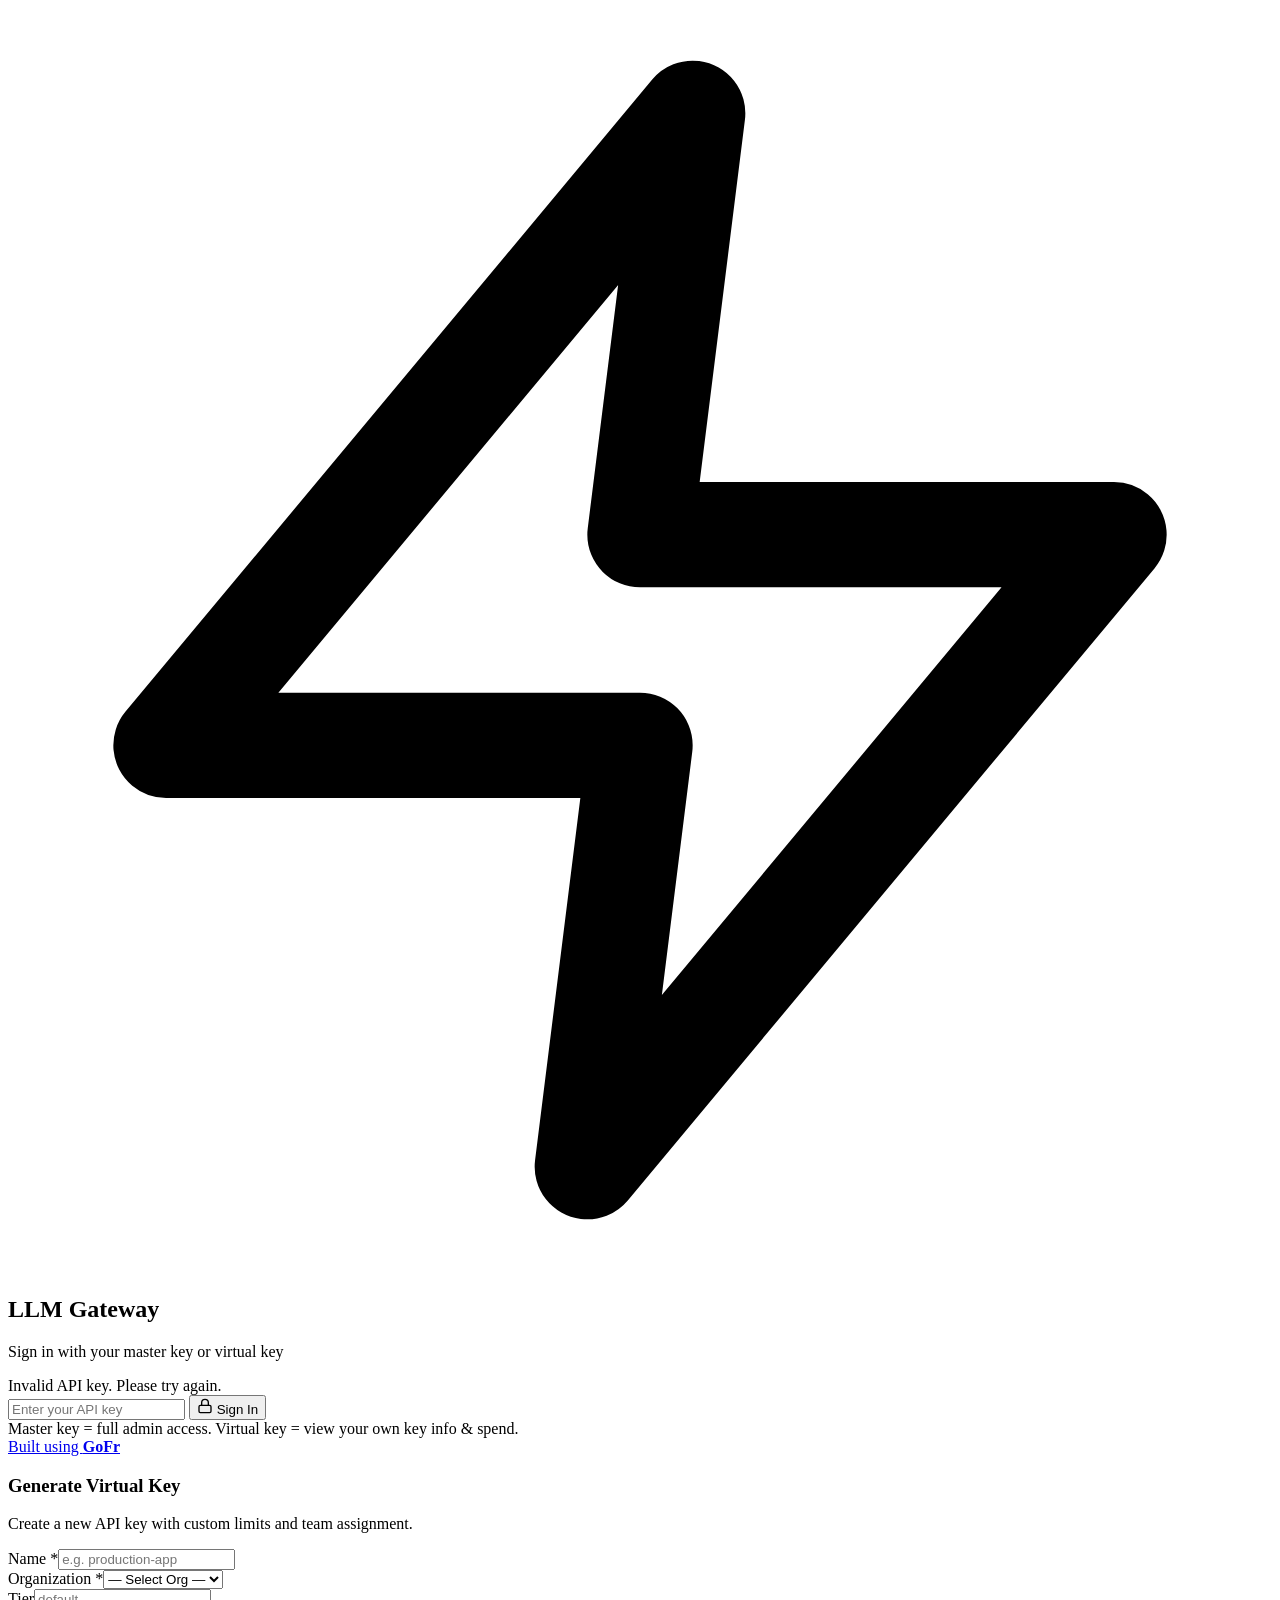
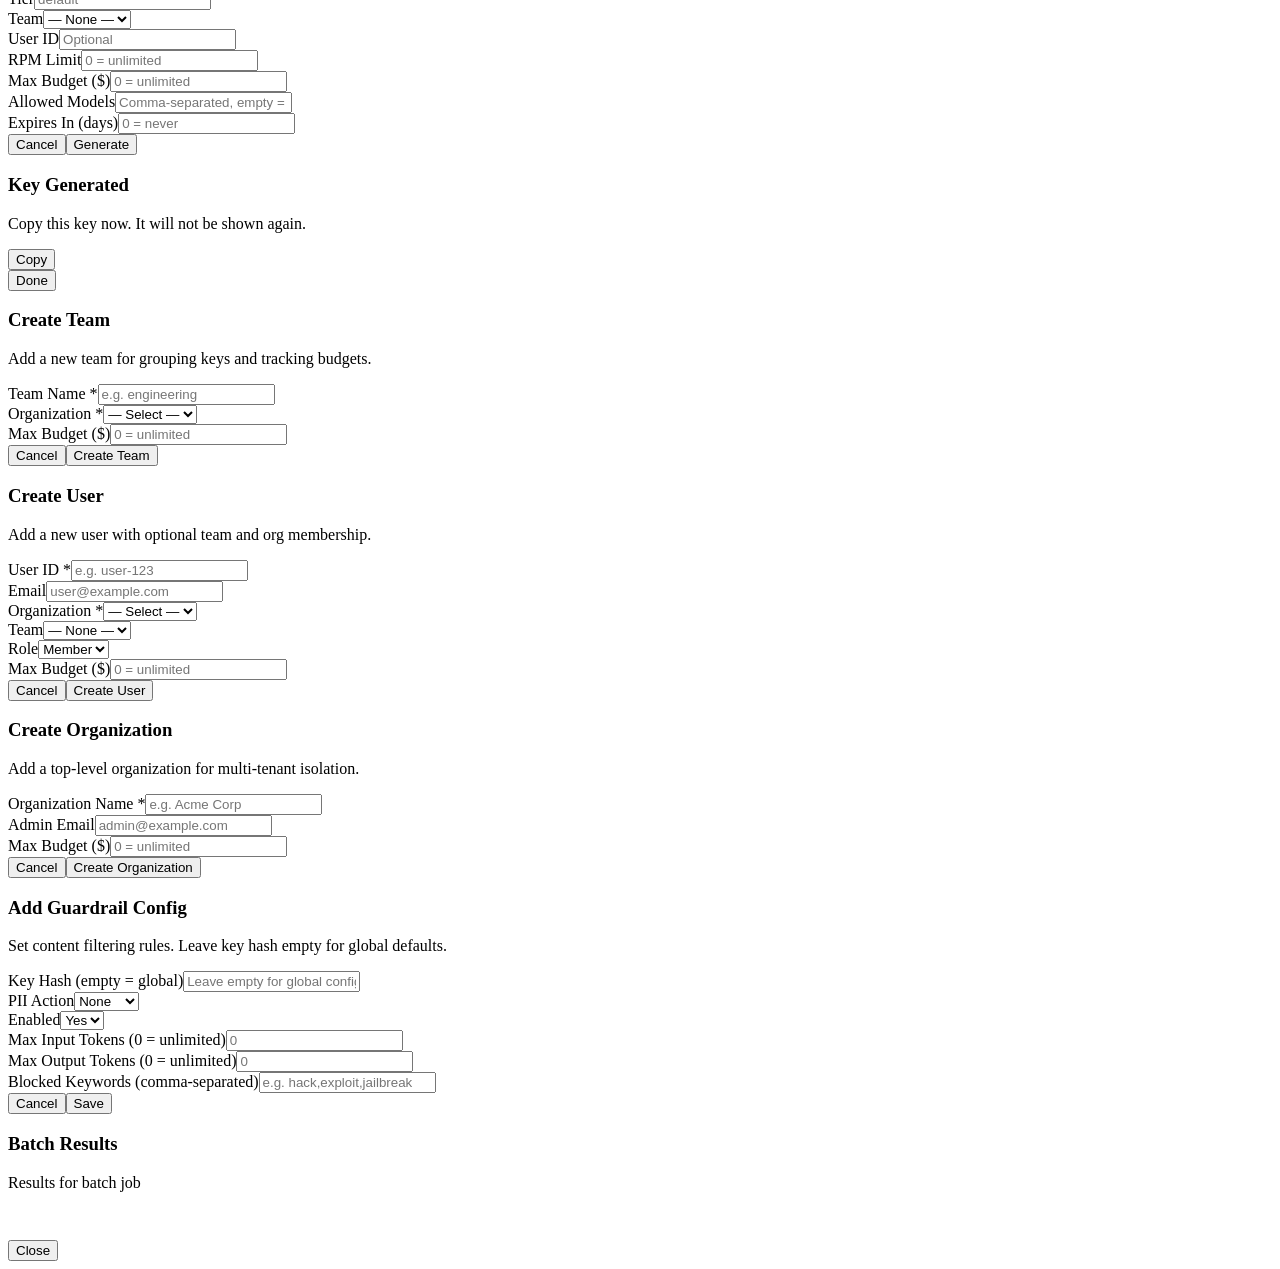
==== commit b5aa07df: "Update screenshots with seeded data, change Powered by to Built using GoFr, fix architecture diagram" ====
--- a/templates/admin.html
+++ b/templates/admin.html
@@ -29,7 +29,7 @@
     <div class="login-branding">
       <a href="https://gofr.dev" target="_blank" rel="noopener">
         <img src="/admin/gofr-logo.svg" alt="GoFr" onerror="this.style.display='none'">
-        Powered by <strong class="gofr-logo-text">GoFr</strong>
+        Built using <strong class="gofr-logo-text">GoFr</strong>
       </a>
     </div>
   </div>
@@ -135,7 +135,7 @@
     <div class="sidebar-footer">
       <a href="https://gofr.dev" target="_blank" rel="noopener" class="powered-by">
         <img src="/admin/gofr-logo.svg" alt="GoFr" onerror="this.style.display='none'">
-        Powered by <span class="gofr-logo-text">GoFr</span>
+        Built using <span class="gofr-logo-text">GoFr</span>
       </a>
     </div>
   </nav>
